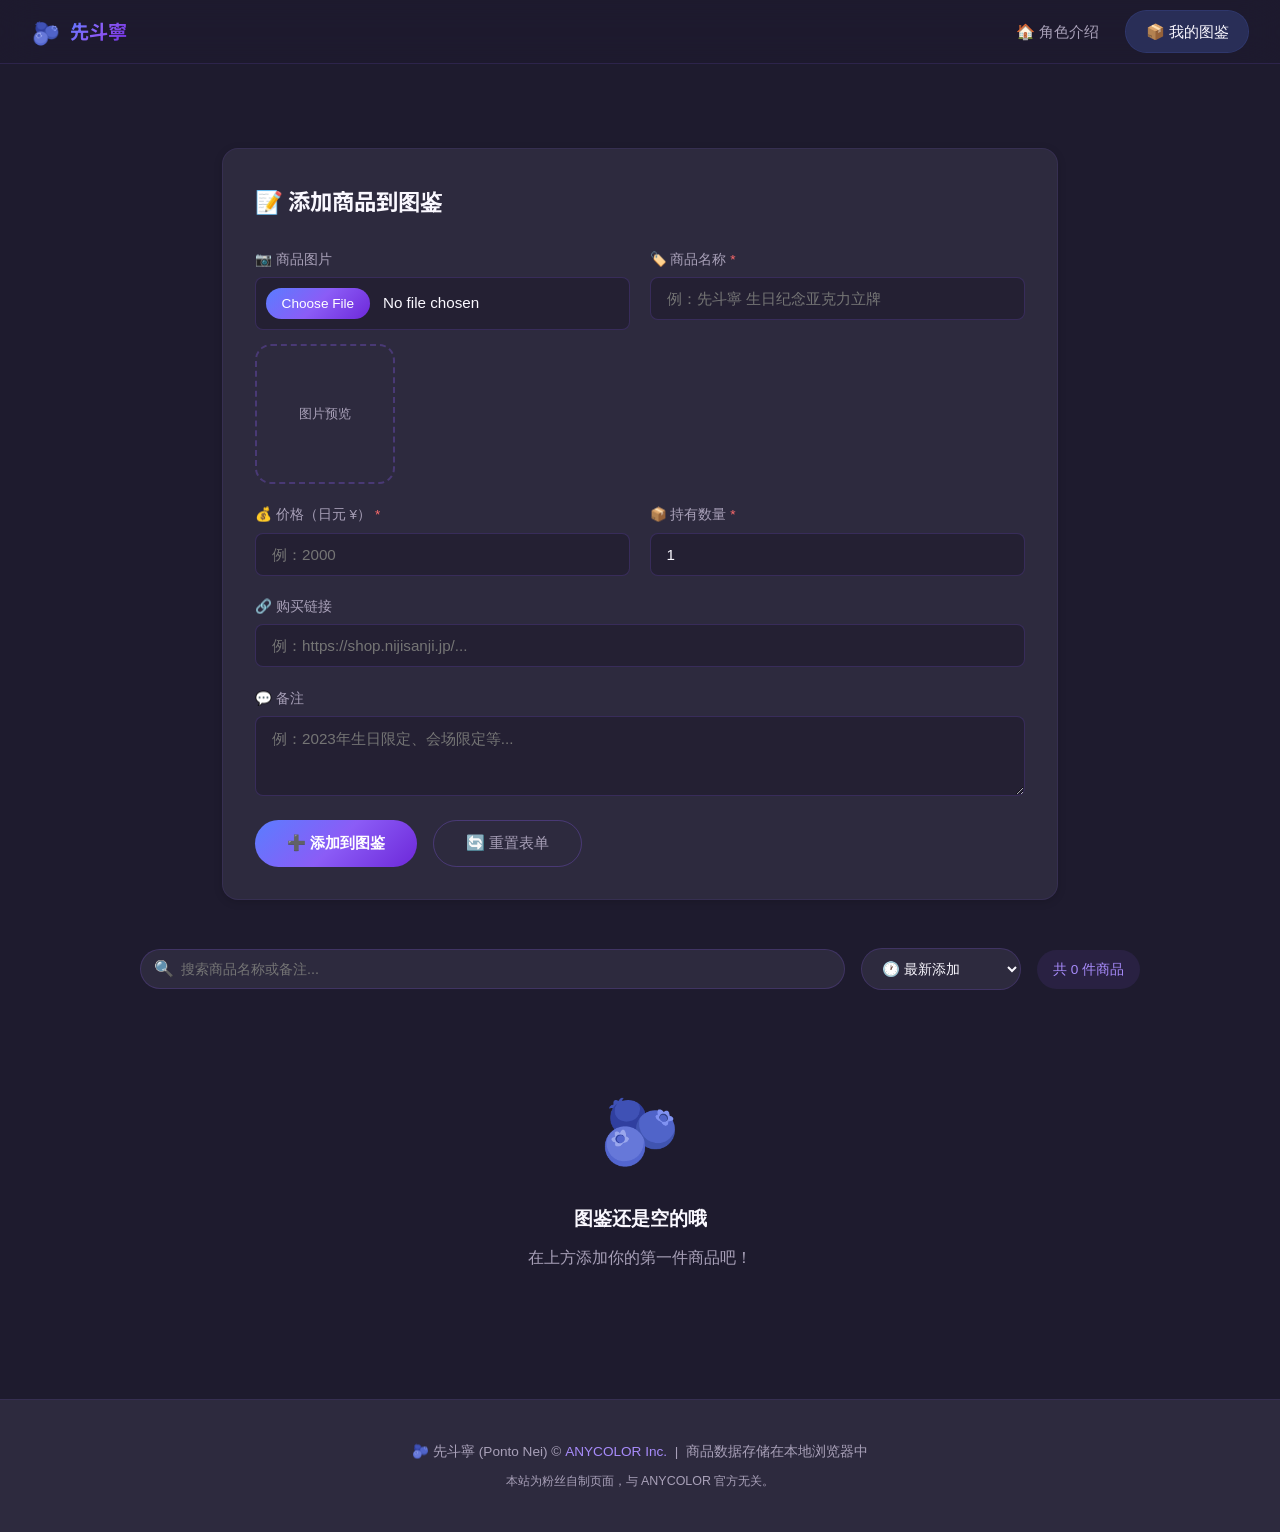
==== collection.html @ 4d037b45 "初始化先斗寧角色介绍网页 - 角色介绍主页：简介、档案、社交链接（YouTube/X）、官方商品链接 - 商品图鉴管理页：图片上传、价格/数量管理、购买链接、搜索排序 - 蓝紫色系主题，响应式布局，l" ====
<!DOCTYPE html>
<html lang="zh-CN">
<head>
  <meta charset="UTF-8">
  <meta name="viewport" content="width=device-width, initial-scale=1.0">
  <title>我的图鉴 | 先斗寧 (Ponto Nei)</title>
  <meta name="description" content="先斗寧商品图鉴管理 — 上传图片、记录价格、管理数量、保存购买链接。">
  <link rel="icon" href="data:image/svg+xml,<svg xmlns='http://www.w3.org/2000/svg' viewBox='0 0 100 100'><text y='.9em' font-size='90'>🫐</text></svg>">
  <link rel="stylesheet" href="css/style.css">
  <link rel="preconnect" href="https://fonts.googleapis.com">
  <link rel="preconnect" href="https://fonts.gstatic.com" crossorigin>
  <link href="https://fonts.googleapis.com/css2?family=Noto+Sans+JP:wght@400;500;600;700;800&display=swap" rel="stylesheet">
</head>
<body>

  <!-- ========== 导航栏 ========== -->
  <nav class="navbar">
    <a href="index.html" class="nav-brand">
      <span class="brand-emoji">🫐</span>
      <span class="brand-gradient">先斗寧</span>
    </a>
    <ul class="nav-links">
      <li><a href="index.html">🏠 角色介绍</a></li>
      <li><a href="collection.html">📦 我的图鉴</a></li>
    </ul>
  </nav>

  <!-- ========== 页面容器 ========== -->
  <div class="page-container">

    <!-- 添加商品表单 -->
    <section class="form-section">
      <div class="card form-card">
        <h2>📝 添加商品到图鉴</h2>
        <form id="add-form">
          <!-- 隐藏字段：编辑模式 ID -->
          <input type="hidden" id="edit-id" value="">

          <div class="form-grid">
            <!-- 图片上传 -->
            <div class="form-group">
              <label>📷 商品图片</label>
              <input type="file" id="item-image" accept="image/*">
              <div class="image-preview" id="image-preview">
                <span class="placeholder">图片预览</span>
              </div>
            </div>

            <!-- 商品名称 -->
            <div class="form-group">
              <label>🏷️ 商品名称 <span style="color:#FF6B6B;">*</span></label>
              <input type="text" id="item-name" placeholder="例：先斗寧 生日纪念亚克力立牌" required>
            </div>

            <!-- 价格 -->
            <div class="form-group">
              <label>💰 价格（日元 ¥） <span style="color:#FF6B6B;">*</span></label>
              <input type="number" id="item-price" placeholder="例：2000" min="0" step="1" required>
            </div>

            <!-- 数量 -->
            <div class="form-group">
              <label>📦 持有数量 <span style="color:#FF6B6B;">*</span></label>
              <input type="number" id="item-quantity" placeholder="例：1" min="1" step="1" value="1" required>
            </div>

            <!-- 购买链接 -->
            <div class="form-group full">
              <label>🔗 购买链接</label>
              <input type="url" id="item-link" placeholder="例：https://shop.nijisanji.jp/...">
            </div>

            <!-- 备注 -->
            <div class="form-group full">
              <label>💬 备注</label>
              <textarea id="item-note" placeholder="例：2023年生日限定、会场限定等..." rows="2"></textarea>
            </div>
          </div>

          <!-- 按钮 -->
          <div class="form-actions">
            <button type="submit" class="btn-primary" id="submit-btn">➕ 添加到图鉴</button>
            <button type="button" class="btn-secondary" id="cancel-btn" onclick="resetFormDirect()">🔄 重置表单</button>
          </div>
        </form>
      </div>
    </section>

    <!-- 图鉴展示区 -->
    <section>
      <!-- 控制栏 -->
      <div class="collection-controls">
        <div class="search-box">
          <span class="search-icon">🔍</span>
          <input type="text" id="search-input" placeholder="搜索商品名称或备注...">
        </div>
        <select class="sort-select" id="sort-select">
          <option value="newest">🕐 最新添加</option>
          <option value="name">🔤 名称排序</option>
          <option value="price-asc">💰 价格从低到高</option>
          <option value="price-desc">💎 价格从高到低</option>
        </select>
        <span class="count-badge" id="collection-count">共 0 件商品</span>
      </div>

      <!-- 图鉴网格 -->
      <div class="collection-grid" id="collection-grid">
        <!-- JS 动态渲染 -->
      </div>
    </section>

  </div>

  <!-- ========== 页脚 ========== -->
  <footer class="footer">
    <p>
      🫐 先斗寧 (Ponto Nei) © <a href="https://www.nijisanji.jp/" target="_blank" rel="noopener">ANYCOLOR Inc.</a>
      &nbsp;|&nbsp; 商品数据存储在本地浏览器中
    </p>
    <p style="margin-top:0.5rem;font-size:0.78rem;">
      本站为粉丝自制页面，与 ANYCOLOR 官方无关。
    </p>
  </footer>

  <script src="js/collection.js"></script>

  <!-- ========== 内联脚本：重置按钮（需要直接访问 DOM） ========== -->
  <script>
    // 表单取消按钮的回调
    function resetFormDirect() {
      document.getElementById('add-form').reset();
      document.getElementById('edit-id').value = '';
      const preview = document.getElementById('image-preview');
      if (preview) {
        preview.innerHTML = '<span class="placeholder">图片预览</span>';
        preview.classList.remove('has-image');
      }
      document.getElementById('submit-btn').textContent = '➕ 添加到图鉴';
    }
  </script>
</body>
</html>
---- css/style.css ----
/* ============================================
   先斗寧 (Ponto Nei) — 角色介绍网页
   蓝紫色系主题
   ============================================ */

/* --- CSS 变量 --- */
:root {
  --primary: #5A7DFF;
  --primary-light: #8B9EFF;
  --primary-dark: #3A5DE8;
  --accent: #8B5CF6;
  --accent-light: #A78BFA;
  --accent-dark: #6D28D9;
  --dark: #1E1B2E;
  --dark-medium: #2D2A3E;
  --dark-light: #3D3A52;
  --light: #F0ECF9;
  --light-medium: #E8E0F0;
  --white: #FAF8FF;
  --text: #E0DCE8;
  --text-muted: #A8A0B8;
  --text-dark: #2D2A3E;
  --gradient-hero: linear-gradient(160deg, #1E1B2E 0%, #2D2A5E 40%, #3B2F6E 100%);
  --gradient-primary: linear-gradient(135deg, #5A7DFF, #8B5CF6, #6D28D9);
  --gradient-card: linear-gradient(145deg, rgba(90, 125, 255, 0.08), rgba(139, 92, 246, 0.06));
  --shadow-sm: 0 2px 8px rgba(0, 0, 0, 0.15);
  --shadow-md: 0 4px 20px rgba(0, 0, 0, 0.25);
  --shadow-lg: 0 8px 40px rgba(90, 125, 255, 0.15);
  --shadow-glow: 0 0 30px rgba(139, 92, 246, 0.3);
  --radius-sm: 8px;
  --radius-md: 16px;
  --radius-lg: 24px;
  --transition: 0.3s cubic-bezier(0.4, 0, 0.2, 1);
  --font-jp: 'Noto Sans JP', 'Hiragino Sans', 'Yu Gothic', sans-serif;
  --font-cn: 'PingFang SC', 'Microsoft YaHei', 'Noto Sans SC', sans-serif;
}

/* --- 基础重置 --- */
*, *::before, *::after {
  margin: 0;
  padding: 0;
  box-sizing: border-box;
}

html {
  scroll-behavior: smooth;
  font-size: 16px;
}

body {
  font-family: var(--font-cn);
  background: var(--dark);
  color: var(--text);
  line-height: 1.7;
  min-height: 100vh;
  overflow-x: hidden;
}

/* --- 滚动条美化 --- */
::-webkit-scrollbar {
  width: 8px;
}
::-webkit-scrollbar-track {
  background: var(--dark);
}
::-webkit-scrollbar-thumb {
  background: var(--dark-light);
  border-radius: 4px;
}
::-webkit-scrollbar-thumb:hover {
  background: var(--primary);
}

/* --- 导航栏 --- */
.navbar {
  position: fixed;
  top: 0;
  left: 0;
  right: 0;
  z-index: 1000;
  display: flex;
  align-items: center;
  justify-content: space-between;
  padding: 0 2rem;
  height: 64px;
  background: rgba(30, 27, 46, 0.85);
  backdrop-filter: blur(20px);
  -webkit-backdrop-filter: blur(20px);
  border-bottom: 1px solid rgba(139, 92, 246, 0.15);
  transition: var(--transition);
}

.navbar.scrolled {
  box-shadow: 0 2px 20px rgba(0, 0, 0, 0.4);
}

.nav-brand {
  display: flex;
  align-items: center;
  gap: 0.6rem;
  font-size: 1.2rem;
  font-weight: 700;
  color: var(--white);
  text-decoration: none;
  font-family: var(--font-jp);
}

.nav-brand .brand-emoji {
  font-size: 1.4rem;
}

.nav-brand .brand-gradient {
  background: var(--gradient-primary);
  -webkit-background-clip: text;
  -webkit-text-fill-color: transparent;
  background-clip: text;
}

.nav-links {
  display: flex;
  list-style: none;
  gap: 0.5rem;
}

.nav-links a {
  display: flex;
  align-items: center;
  gap: 0.4rem;
  padding: 0.5rem 1.2rem;
  border-radius: 50px;
  color: var(--text-muted);
  text-decoration: none;
  font-size: 0.95rem;
  font-weight: 500;
  transition: var(--transition);
}

.nav-links a:hover,
.nav-links a.active {
  color: var(--white);
  background: rgba(90, 125, 255, 0.15);
}

.nav-links a.active {
  background: rgba(90, 125, 255, 0.2);
  box-shadow: 0 0 0 1px rgba(90, 125, 255, 0.3);
}

/* --- Hero 区域 --- */
.hero {
  position: relative;
  display: flex;
  flex-direction: column;
  align-items: center;
  justify-content: center;
  min-height: 100vh;
  padding: 100px 2rem 4rem;
  background: var(--gradient-hero);
  text-align: center;
  overflow: hidden;
}

/* 装饰圆 */
.hero::before {
  content: '';
  position: absolute;
  top: -100px;
  right: -100px;
  width: 400px;
  height: 400px;
  border-radius: 50%;
  background: radial-gradient(circle, rgba(90, 125, 255, 0.12), transparent 70%);
  pointer-events: none;
}

.hero::after {
  content: '';
  position: absolute;
  bottom: -150px;
  left: -150px;
  width: 500px;
  height: 500px;
  border-radius: 50%;
  background: radial-gradient(circle, rgba(139, 92, 246, 0.1), transparent 70%);
  pointer-events: none;
}

/* 漂浮粒子 */
.hero-particles {
  position: absolute;
  inset: 0;
  pointer-events: none;
  overflow: hidden;
}

.particle {
  position: absolute;
  font-size: 1.2rem;
  opacity: 0.4;
  animation: floatUp 6s ease-in-out infinite;
}

@keyframes floatUp {
  0%, 100% { transform: translateY(0) rotate(0deg); opacity: 0.3; }
  25% { transform: translateY(-40px) rotate(90deg); opacity: 0.6; }
  50% { transform: translateY(-80px) rotate(180deg); opacity: 0.3; }
  75% { transform: translateY(-40px) rotate(270deg); opacity: 0.5; }
}

.hero-avatar {
  position: relative;
  width: 180px;
  height: 180px;
  border-radius: 50%;
  margin-bottom: 1.5rem;
  z-index: 1;
  overflow: hidden;
}

.hero-avatar img {
  width: 100%;
  height: 100%;
  object-fit: cover;
}

.hero-avatar-placeholder {
  width: 100%;
  height: 100%;
  display: flex;
  align-items: center;
  justify-content: center;
  font-size: 5rem;
  background: linear-gradient(145deg, #3D3A52, #2D2A5E);
  border-radius: 50%;
}

.hero-avatar-ring {
  position: absolute;
  inset: -6px;
  border-radius: 50%;
  padding: 6px;
  background: var(--gradient-primary);
  -webkit-mask: radial-gradient(farthest-side, transparent calc(100% - 6px), #fff calc(100% - 6px));
  mask: radial-gradient(farthest-side, transparent calc(100% - 6px), #fff calc(100% - 6px));
  pointer-events: none;
}

.hero-name {
  font-family: var(--font-jp);
  font-size: 3.2rem;
  font-weight: 800;
  background: var(--gradient-primary);
  -webkit-background-clip: text;
  -webkit-text-fill-color: transparent;
  background-clip: text;
  margin-bottom: 0.3rem;
  z-index: 1;
  letter-spacing: 0.05em;
}

.hero-name-en {
  font-family: var(--font-jp);
  font-size: 1.1rem;
  color: var(--text-muted);
  letter-spacing: 0.15em;
  margin-bottom: 0.8rem;
  z-index: 1;
}

.hero-unit {
  display: inline-flex;
  align-items: center;
  gap: 0.4rem;
  padding: 0.4rem 1.2rem;
  border-radius: 50px;
  background: rgba(139, 92, 246, 0.15);
  border: 1px solid rgba(139, 92, 246, 0.25);
  color: var(--accent-light);
  font-size: 0.9rem;
  font-weight: 500;
  z-index: 1;
  margin-bottom: 1.5rem;
}

.hero-debut {
  color: var(--text-muted);
  font-size: 0.9rem;
  z-index: 1;
}

/* --- 社交链接按钮 --- */
.hero-social {
  display: flex;
  gap: 1rem;
  margin-top: 1.5rem;
  z-index: 1;
}

.social-btn {
  display: flex;
  align-items: center;
  gap: 0.6rem;
  padding: 0.8rem 1.8rem;
  border-radius: 50px;
  font-weight: 600;
  font-size: 1rem;
  text-decoration: none;
  transition: var(--transition);
  border: none;
  cursor: pointer;
}

.social-btn.youtube {
  background: #FF0000;
  color: #fff;
}
.social-btn.youtube:hover {
  background: #CC0000;
  transform: translateY(-3px);
  box-shadow: 0 8px 25px rgba(255, 0, 0, 0.35);
}

.social-btn.twitter {
  background: #1DA1F2;
  color: #fff;
}
.social-btn.twitter:hover {
  background: #0D8BD9;
  transform: translateY(-3px);
  box-shadow: 0 8px 25px rgba(29, 161, 242, 0.35);
}

.social-btn .icon {
  width: 22px;
  height: 22px;
  fill: currentColor;
}

/* --- 区块容器 --- */
.section {
  padding: 5rem 2rem;
  max-width: 1100px;
  margin: 0 auto;
}

.section-title {
  font-family: var(--font-jp);
  font-size: 2rem;
  font-weight: 700;
  text-align: center;
  margin-bottom: 0.5rem;
  color: var(--white);
}

.section-title .accent {
  background: var(--gradient-primary);
  -webkit-background-clip: text;
  -webkit-text-fill-color: transparent;
  background-clip: text;
}

.section-subtitle {
  text-align: center;
  color: var(--text-muted);
  margin-bottom: 3rem;
  font-size: 0.95rem;
}

/* --- 卡片通用样式 --- */
.card {
  background: var(--dark-medium);
  border: 1px solid rgba(139, 92, 246, 0.1);
  border-radius: var(--radius-md);
  padding: 2rem;
  transition: var(--transition);
  box-shadow: var(--shadow-sm);
}

.card:hover {
  border-color: rgba(139, 92, 246, 0.25);
  box-shadow: var(--shadow-lg);
}

/* --- 角色简介区 --- */
.profile-grid {
  display: grid;
  grid-template-columns: 1fr 1fr;
  gap: 2rem;
}

@media (max-width: 768px) {
  .profile-grid {
    grid-template-columns: 1fr;
  }
}

.profile-bio {
  display: flex;
  flex-direction: column;
  gap: 1rem;
}

.profile-bio h3 {
  font-family: var(--font-jp);
  font-size: 1.3rem;
  color: var(--accent-light);
  display: flex;
  align-items: center;
  gap: 0.5rem;
}

.profile-bio p {
  color: var(--text);
  line-height: 1.9;
  font-size: 0.95rem;
}

.profile-info {
  background: var(--gradient-card);
  border-radius: var(--radius-md);
  padding: 1.5rem;
}

.profile-info h3 {
  font-family: var(--font-jp);
  font-size: 1.1rem;
  color: var(--accent-light);
  margin-bottom: 1.2rem;
  display: flex;
  align-items: center;
  gap: 0.5rem;
}

.info-table {
  width: 100%;
  border-collapse: collapse;
}

.info-table tr {
  border-bottom: 1px solid rgba(139, 92, 246, 0.08);
}

.info-table tr:last-child {
  border-bottom: none;
}

.info-table td {
  padding: 0.7rem 0;
  font-size: 0.9rem;
}

.info-table td:first-child {
  color: var(--text-muted);
  width: 40%;
  font-weight: 500;
}

.info-table td:last-child {
  color: var(--white);
}

.color-dot {
  display: inline-block;
  width: 14px;
  height: 14px;
  border-radius: 50%;
  background: var(--primary);
  vertical-align: middle;
  margin-right: 0.4rem;
}

/* --- 官方商品区 --- */
.goods-grid {
  display: grid;
  grid-template-columns: repeat(auto-fill, minmax(280px, 1fr));
  gap: 1.5rem;
}

.goods-card {
  display: flex;
  flex-direction: column;
  padding: 1.8rem;
}

.goods-card .goods-icon {
  font-size: 2.5rem;
  margin-bottom: 1rem;
}

.goods-card h4 {
  font-family: var(--font-jp);
  font-size: 1.1rem;
  color: var(--white);
  margin-bottom: 0.5rem;
}

.goods-card p {
  color: var(--text-muted);
  font-size: 0.85rem;
  flex: 1;
  margin-bottom: 1rem;
}

.btn-outline {
  display: inline-flex;
  align-items: center;
  gap: 0.5rem;
  padding: 0.6rem 1.5rem;
  border-radius: 50px;
  font-size: 0.9rem;
  font-weight: 500;
  text-decoration: none;
  color: var(--accent-light);
  border: 1px solid rgba(139, 92, 246, 0.4);
  background: rgba(139, 92, 246, 0.05);
  transition: var(--transition);
  align-self: flex-start;
}

.btn-outline:hover {
  background: rgba(139, 92, 246, 0.15);
  border-color: rgba(139, 92, 246, 0.6);
  box-shadow: var(--shadow-glow);
  transform: translateY(-2px);
}

/* --- 页脚 --- */
.footer {
  text-align: center;
  padding: 2.5rem 2rem;
  border-top: 1px solid rgba(139, 92, 246, 0.1);
  background: var(--dark-medium);
  color: var(--text-muted);
  font-size: 0.85rem;
}

.footer a {
  color: var(--accent-light);
  text-decoration: none;
  transition: var(--transition);
}

.footer a:hover {
  color: var(--primary-light);
}

/* ============================================
   图鉴页 (Collection) 专属样式
   ============================================ */

.page-container {
  padding-top: 100px;
  min-height: 100vh;
}

/* --- 添加表单区 --- */
.form-section {
  padding: 3rem 2rem;
  max-width: 900px;
  margin: 0 auto;
}

.form-card {
  padding: 2rem;
}

.form-card h2 {
  font-family: var(--font-jp);
  font-size: 1.4rem;
  color: var(--white);
  margin-bottom: 1.8rem;
  display: flex;
  align-items: center;
  gap: 0.5rem;
}

.form-grid {
  display: grid;
  grid-template-columns: 1fr 1fr;
  gap: 1.2rem;
}

@media (max-width: 600px) {
  .form-grid {
    grid-template-columns: 1fr;
  }
}

.form-group {
  display: flex;
  flex-direction: column;
  gap: 0.4rem;
}

.form-group.full {
  grid-column: 1 / -1;
}

.form-group label {
  font-size: 0.85rem;
  font-weight: 500;
  color: var(--text-muted);
}

.form-group input,
.form-group textarea {
  padding: 0.75rem 1rem;
  border: 1px solid rgba(139, 92, 246, 0.2);
  border-radius: var(--radius-sm);
  background: rgba(30, 27, 46, 0.6);
  color: var(--white);
  font-size: 0.95rem;
  font-family: inherit;
  transition: var(--transition);
  outline: none;
}

.form-group input:focus,
.form-group textarea:focus {
  border-color: var(--primary);
  box-shadow: 0 0 0 3px rgba(90, 125, 255, 0.15);
}

.form-group textarea {
  resize: vertical;
  min-height: 80px;
}

.form-group input[type="file"] {
  padding: 0.6rem;
  cursor: pointer;
}

.form-group input[type="file"]::file-selector-button {
  padding: 0.5rem 1rem;
  border: none;
  border-radius: 50px;
  background: var(--gradient-primary);
  color: #fff;
  font-size: 0.85rem;
  font-weight: 500;
  cursor: pointer;
  margin-right: 0.8rem;
  transition: var(--transition);
}

.form-group input[type="file"]::file-selector-button:hover {
  opacity: 0.85;
}

/* 图片预览 */
.image-preview {
  width: 140px;
  height: 140px;
  border-radius: var(--radius-md);
  border: 2px dashed rgba(139, 92, 246, 0.3);
  display: flex;
  align-items: center;
  justify-content: center;
  overflow: hidden;
  margin-top: 0.5rem;
  transition: var(--transition);
}

.image-preview.has-image {
  border: 2px solid rgba(139, 92, 246, 0.5);
}

.image-preview img {
  width: 100%;
  height: 100%;
  object-fit: cover;
}

.image-preview .placeholder {
  color: var(--text-muted);
  font-size: 0.8rem;
  text-align: center;
  padding: 0.5rem;
}

.form-actions {
  display: flex;
  gap: 1rem;
  margin-top: 1.5rem;
}

.btn-primary {
  padding: 0.75rem 2rem;
  border: none;
  border-radius: 50px;
  background: var(--gradient-primary);
  color: #fff;
  font-size: 0.95rem;
  font-weight: 600;
  cursor: pointer;
  transition: var(--transition);
  font-family: inherit;
}

.btn-primary:hover {
  transform: translateY(-2px);
  box-shadow: var(--shadow-glow);
}

.btn-secondary {
  padding: 0.75rem 2rem;
  border: 1px solid rgba(139, 92, 246, 0.3);
  border-radius: 50px;
  background: transparent;
  color: var(--text-muted);
  font-size: 0.95rem;
  font-weight: 500;
  cursor: pointer;
  transition: var(--transition);
  font-family: inherit;
}

.btn-secondary:hover {
  border-color: var(--accent-light);
  color: var(--white);
}

/* --- 图鉴控制栏 --- */
.collection-controls {
  display: flex;
  flex-wrap: wrap;
  align-items: center;
  gap: 1rem;
  padding: 0 2rem 1.5rem;
  max-width: 1064px;
  margin: 0 auto;
}

.search-box {
  flex: 1;
  min-width: 200px;
  position: relative;
}

.search-box input {
  width: 100%;
  padding: 0.7rem 1rem 0.7rem 2.5rem;
  border: 1px solid rgba(139, 92, 246, 0.2);
  border-radius: 50px;
  background: var(--dark-medium);
  color: var(--white);
  font-size: 0.9rem;
  font-family: inherit;
  outline: none;
  transition: var(--transition);
}

.search-box input:focus {
  border-color: var(--primary);
}

.search-box .search-icon {
  position: absolute;
  left: 0.9rem;
  top: 50%;
  transform: translateY(-50%);
  color: var(--text-muted);
  pointer-events: none;
}

.sort-select {
  padding: 0.7rem 1rem;
  border: 1px solid rgba(139, 92, 246, 0.2);
  border-radius: 50px;
  background: var(--dark-medium);
  color: var(--white);
  font-size: 0.9rem;
  font-family: inherit;
  outline: none;
  cursor: pointer;
  transition: var(--transition);
}

.sort-select:focus {
  border-color: var(--primary);
}

.count-badge {
  padding: 0.5rem 1rem;
  border-radius: 50px;
  background: rgba(139, 92, 246, 0.1);
  color: var(--accent-light);
  font-size: 0.85rem;
  font-weight: 500;
}

/* --- 图鉴卡片网格 --- */
.collection-grid {
  display: grid;
  grid-template-columns: repeat(auto-fill, minmax(280px, 1fr));
  gap: 1.5rem;
  padding: 0 2rem 4rem;
  max-width: 1064px;
  margin: 0 auto;
}

.collection-card {
  display: flex;
  flex-direction: column;
  overflow: hidden;
  padding: 0;
}

.collection-card .card-image {
  width: 100%;
  height: 220px;
  background: var(--dark);
  display: flex;
  align-items: center;
  justify-content: center;
  overflow: hidden;
}

.collection-card .card-image img {
  width: 100%;
  height: 100%;
  object-fit: cover;
  transition: transform 0.4s ease;
}

.collection-card:hover .card-image img {
  transform: scale(1.05);
}

.collection-card .card-image .no-image {
  font-size: 3rem;
  color: var(--dark-light);
}

.collection-card .card-body {
  padding: 1.2rem 1.5rem;
  flex: 1;
  display: flex;
  flex-direction: column;
  gap: 0.6rem;
}

.collection-card .card-body h4 {
  font-family: var(--font-jp);
  font-size: 1.05rem;
  color: var(--white);
}

.collection-card .card-meta {
  display: flex;
  gap: 1rem;
  font-size: 0.85rem;
}

.card-meta .price {
  color: var(--accent-light);
  font-weight: 600;
}

.card-meta .quantity {
  color: var(--text-muted);
}

.collection-card .card-note {
  font-size: 0.82rem;
  color: var(--text-muted);
  font-style: italic;
}

.collection-card .card-actions {
  display: flex;
  gap: 0.5rem;
  margin-top: 0.5rem;
}

.btn-sm {
  padding: 0.4rem 1rem;
  border-radius: 50px;
  font-size: 0.82rem;
  font-weight: 500;
  cursor: pointer;
  border: none;
  font-family: inherit;
  transition: var(--transition);
  text-decoration: none;
  display: inline-flex;
  align-items: center;
  gap: 0.3rem;
}

.btn-buy {
  background: rgba(90, 125, 255, 0.15);
  color: var(--primary-light);
  border: 1px solid rgba(90, 125, 255, 0.25);
}

.btn-buy:hover {
  background: rgba(90, 125, 255, 0.25);
}

.btn-edit {
  background: rgba(139, 92, 246, 0.1);
  color: var(--accent-light);
  border: 1px solid rgba(139, 92, 246, 0.2);
}

.btn-edit:hover {
  background: rgba(139, 92, 246, 0.2);
}

.btn-delete {
  background: rgba(255, 70, 70, 0.1);
  color: #FF6B6B;
  border: 1px solid rgba(255, 70, 70, 0.2);
}

.btn-delete:hover {
  background: rgba(255, 70, 70, 0.2);
}

/* --- 空白状态 --- */
.empty-state {
  grid-column: 1 / -1;
  text-align: center;
  padding: 4rem 2rem;
  color: var(--text-muted);
}

.empty-state .empty-icon {
  font-size: 4rem;
  margin-bottom: 1rem;
  display: block;
}

.empty-state h3 {
  font-size: 1.2rem;
  color: var(--white);
  margin-bottom: 0.5rem;
}

/* --- 编辑弹窗 --- */
.modal-overlay {
  position: fixed;
  inset: 0;
  background: rgba(0, 0, 0, 0.7);
  backdrop-filter: blur(4px);
  z-index: 2000;
  display: flex;
  align-items: center;
  justify-content: center;
  padding: 2rem;
  animation: fadeIn 0.2s ease;
}

@keyframes fadeIn {
  from { opacity: 0; }
  to { opacity: 1; }
}

.modal {
  background: var(--dark-medium);
  border: 1px solid rgba(139, 92, 246, 0.15);
  border-radius: var(--radius-lg);
  padding: 2rem;
  max-width: 600px;
  width: 100%;
  max-height: 90vh;
  overflow-y: auto;
  box-shadow: var(--shadow-lg);
  animation: slideUp 0.3s ease;
}

@keyframes slideUp {
  from { transform: translateY(30px); opacity: 0; }
  to { transform: translateY(0); opacity: 1; }
}

.modal h2 {
  font-family: var(--font-jp);
  font-size: 1.3rem;
  color: var(--white);
  margin-bottom: 1.5rem;
}

.modal .form-grid {
  margin-bottom: 0;
}

.modal .form-actions {
  margin-top: 1.5rem;
}

/* --- Toast 提示 --- */
.toast {
  position: fixed;
  bottom: 2rem;
  left: 50%;
  transform: translateX(-50%);
  padding: 0.8rem 1.8rem;
  border-radius: 50px;
  background: var(--dark-medium);
  color: var(--white);
  font-size: 0.9rem;
  font-weight: 500;
  box-shadow: var(--shadow-md);
  z-index: 3000;
  animation: toastIn 0.3s ease, toastOut 0.3s ease 2s forwards;
  border: 1px solid rgba(139, 92, 246, 0.2);
}

@keyframes toastIn {
  from { transform: translateX(-50%) translateY(20px); opacity: 0; }
  to { transform: translateX(-50%) translateY(0); opacity: 1; }
}

@keyframes toastOut {
  from { transform: translateX(-50%) translateY(0); opacity: 1; }
  to { transform: translateX(-50%) translateY(20px); opacity: 0; }
}

.toast.success { border-color: rgba(72, 199, 142, 0.4); }
.toast.error { border-color: rgba(255, 70, 70, 0.4); }

/* --- 响应式 --- */
@media (max-width: 768px) {
  .hero-name {
    font-size: 2.2rem;
  }

  .hero-avatar {
    width: 140px;
    height: 140px;
  }

  .section {
    padding: 3rem 1.2rem;
  }

  .navbar {
    padding: 0 1rem;
  }

  .nav-links a {
    padding: 0.4rem 0.8rem;
    font-size: 0.85rem;
  }

  .collection-controls {
    flex-direction: column;
    align-items: stretch;
    padding: 0 1.2rem 1.5rem;
  }

  .collection-grid {
    grid-template-columns: 1fr;
    padding: 0 1.2rem 3rem;
  }
}
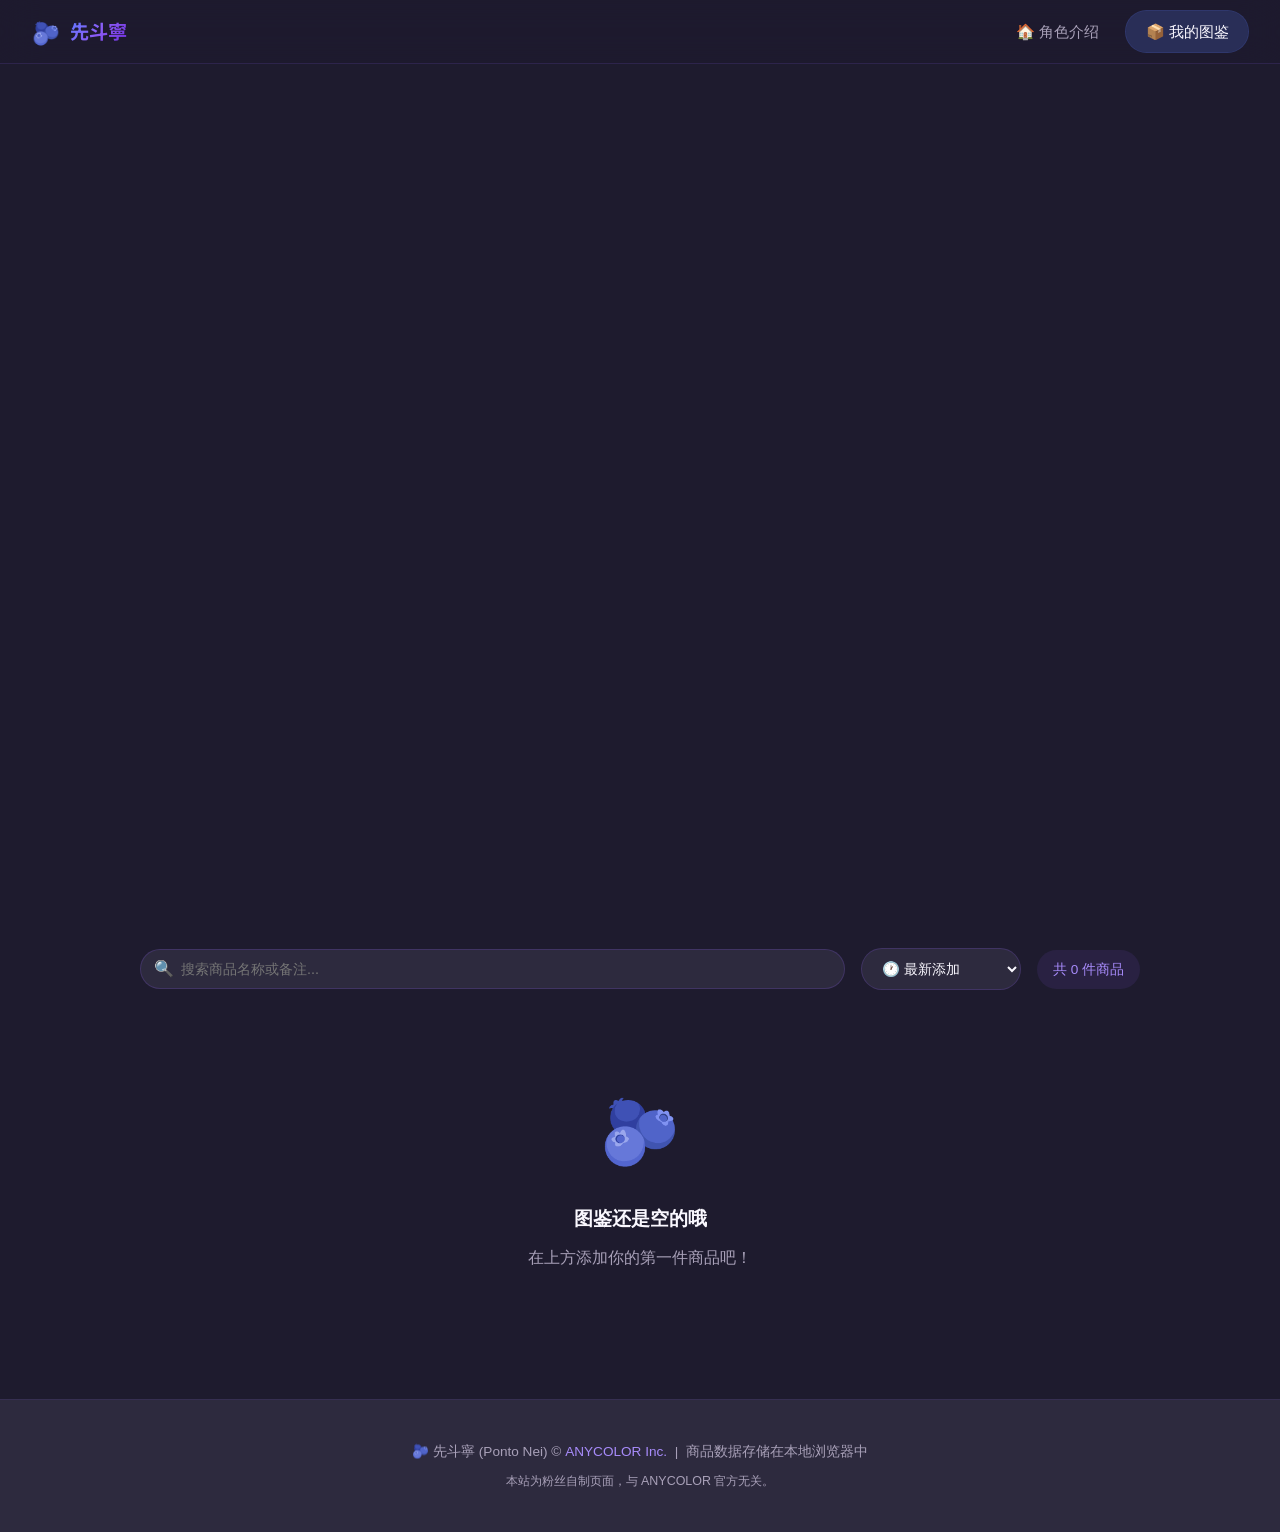
==== commit 72f57f86: "风格升级：融合NIJISANJI官方设计语言 - 新增加载动画（蓝紫渐变条 + 脉冲文字） - 新增滚动触发入场动画（Intersection Observer + CSS reveal） - 新增拱" ====
--- a/collection.html
+++ b/collection.html
@@ -12,6 +12,12 @@
   <link href="https://fonts.googleapis.com/css2?family=Noto+Sans+JP:wght@400;500;600;700;800&display=swap" rel="stylesheet">
 </head>
 <body>
+
+  <!-- ========== 加载动画 ========== -->
+  <div class="loading">
+    <div class="loading__bar"></div>
+    <div class="loading__text">🫐 先斗寧</div>
+  </div>
 
   <!-- ========== 导航栏 ========== -->
   <nav class="navbar">
@@ -30,7 +36,7 @@
 
     <!-- 添加商品表单 -->
     <section class="form-section">
-      <div class="card form-card">
+      <div class="card form-card reveal">
         <h2>📝 添加商品到图鉴</h2>
         <form id="add-form">
           <!-- 隐藏字段：编辑模式 ID -->
@@ -79,7 +85,7 @@
 
           <!-- 按钮 -->
           <div class="form-actions">
-            <button type="submit" class="btn-primary" id="submit-btn">➕ 添加到图鉴</button>
+            <button type="submit" class="btn-arrow" id="submit-btn">添加到图鉴</button>
             <button type="button" class="btn-secondary" id="cancel-btn" onclick="resetFormDirect()">🔄 重置表单</button>
           </div>
         </form>
@@ -124,6 +130,27 @@
 
   <script src="js/collection.js"></script>
 
+  <!-- ========== 加载动画控制 ========== -->
+  <script>
+    (function() {
+      var loading = document.querySelector('.loading');
+      if (!loading) return;
+      document.body.classList.add('is-noscroll');
+      window.addEventListener('load', function() {
+        setTimeout(function() {
+          loading.classList.add('is-hidden');
+          document.body.classList.remove('is-noscroll');
+        }, 600);
+      });
+      setTimeout(function() {
+        if (!loading.classList.contains('is-hidden')) {
+          loading.classList.add('is-hidden');
+          document.body.classList.remove('is-noscroll');
+        }
+      }, 4000);
+    })();
+  </script>
+
   <!-- ========== 内联脚本：重置按钮（需要直接访问 DOM） ========== -->
   <script>
     // 表单取消按钮的回调
@@ -135,7 +162,7 @@
         preview.innerHTML = '<span class="placeholder">图片预览</span>';
         preview.classList.remove('has-image');
       }
-      document.getElementById('submit-btn').textContent = '➕ 添加到图鉴';
+      document.getElementById('submit-btn').textContent = '添加到图鉴';
     }
   </script>
 </body>
--- a/css/style.css
+++ b/css/style.css
@@ -23,6 +23,16 @@
   --gradient-hero: linear-gradient(160deg, #1E1B2E 0%, #2D2A5E 40%, #3B2F6E 100%);
   --gradient-primary: linear-gradient(135deg, #5A7DFF, #8B5CF6, #6D28D9);
   --gradient-card: linear-gradient(145deg, rgba(90, 125, 255, 0.08), rgba(139, 92, 246, 0.06));
+  --gradient-loading: linear-gradient(to right, #6D28D9, #5A7DFF, #8B5CF6, #A78BFA, #6D28D9);
+  --gradient-profile: linear-gradient(180deg, #2D2A5E 0%, #1E1B2E 50%, #252040 100%);
+  --gradient-goods: linear-gradient(180deg, #252040 0%, #2D2A3E 50%, #1E1B2E 100%);
+  --dot-1: #5A7DFF;
+  --dot-2: #8B5CF6;
+  --dot-3: #A78BFA;
+  --dot-4: #6D28D9;
+  --dot-5: #7C3AED;
+  --dot-6: #4C1D95;
+  --dot-7: #5A7DFF;
   --shadow-sm: 0 2px 8px rgba(0, 0, 0, 0.15);
   --shadow-md: 0 4px 20px rgba(0, 0, 0, 0.25);
   --shadow-lg: 0 8px 40px rgba(90, 125, 255, 0.15);
@@ -56,6 +66,65 @@
   overflow-x: hidden;
 }
 
+body.is-noscroll {
+  overflow: hidden;
+}
+
+/* --- 加载动画 (Loading Screen) --- */
+.loading {
+  position: fixed;
+  top: 0;
+  left: 0;
+  z-index: 9999;
+  display: flex;
+  flex-direction: column;
+  align-items: center;
+  justify-content: center;
+  width: 100%;
+  height: 100%;
+  background: var(--dark);
+  opacity: 1;
+  transition: opacity 0.6s ease, visibility 0.6s ease;
+}
+
+.loading.is-hidden {
+  opacity: 0;
+  visibility: hidden;
+  pointer-events: none;
+}
+
+.loading__bar {
+  position: absolute;
+  top: 0;
+  left: 0;
+  width: 100%;
+  height: 3px;
+  background: var(--gradient-loading);
+  background-size: 200% 100%;
+  animation: loadingGrad 2s linear infinite;
+}
+
+.loading__text {
+  font-family: var(--font-jp);
+  font-size: 1.5rem;
+  font-weight: 700;
+  background: var(--gradient-primary);
+  -webkit-background-clip: text;
+  -webkit-text-fill-color: transparent;
+  background-clip: text;
+  animation: loadingPulse 1.5s ease-in-out infinite;
+}
+
+@keyframes loadingGrad {
+  0% { background-position: -100% 50%; }
+  100% { background-position: 100% 50%; }
+}
+
+@keyframes loadingPulse {
+  0%, 100% { opacity: 1; }
+  50% { opacity: 0.4; }
+}
+
 /* --- 滚动条美化 --- */
 ::-webkit-scrollbar {
   width: 8px;
@@ -70,6 +139,26 @@
 ::-webkit-scrollbar-thumb:hover {
   background: var(--primary);
 }
+
+/* --- 滚动触发入场动画 --- */
+.reveal {
+  opacity: 0;
+  transform: translateY(30px);
+  transition: opacity 0.8s cubic-bezier(0.45, 0, 0.55, 1),
+              transform 0.8s cubic-bezier(0.45, 0, 0.55, 1);
+}
+
+.reveal.revealed {
+  opacity: 1;
+  transform: translateY(0);
+}
+
+.reveal-delay-1 { transition-delay: 0.1s; }
+.reveal-delay-2 { transition-delay: 0.2s; }
+.reveal-delay-3 { transition-delay: 0.3s; }
+.reveal-delay-4 { transition-delay: 0.4s; }
+.reveal-delay-5 { transition-delay: 0.5s; }
+.reveal-delay-6 { transition-delay: 0.6s; }
 
 /* --- 导航栏 --- */
 .navbar {
@@ -288,6 +377,74 @@
   z-index: 1;
 }
 
+/* Hero 装饰带 */
+.hero-deco-band {
+  position: absolute;
+  width: 600px;
+  height: auto;
+  pointer-events: none;
+  opacity: 0.08;
+}
+
+.hero-deco-band:nth-child(1) {
+  top: -5%;
+  left: -15%;
+  rotate: 15deg;
+}
+
+.hero-deco-band:nth-child(2) {
+  bottom: -10%;
+  right: -20%;
+  rotate: -20deg;
+}
+
+/* Hero 滚动提示 */
+.hero-scroll {
+  position: absolute;
+  bottom: 2rem;
+  left: 50%;
+  translate: -50% 0;
+  z-index: 1;
+  display: flex;
+  flex-direction: column;
+  align-items: center;
+  gap: 0.5rem;
+}
+
+.hero-scroll__bar {
+  width: 1px;
+  height: 50px;
+  background: rgba(139, 92, 246, 0.4);
+  position: relative;
+  overflow: hidden;
+}
+
+.hero-scroll__dot {
+  position: absolute;
+  top: 4px;
+  left: 50%;
+  width: 4px;
+  height: 4px;
+  background: var(--accent-light);
+  border-radius: 50%;
+  translate: -50% 0;
+  animation: scrollDot 2s cubic-bezier(0.87, 0, 0.13, 1) infinite;
+}
+
+.hero-scroll__text {
+  font-size: 0.7rem;
+  color: var(--text-muted);
+  letter-spacing: 0.15em;
+  text-transform: uppercase;
+}
+
+@keyframes scrollDot {
+  0% { top: 4px; opacity: 0; }
+  15% { top: 4px; opacity: 1; }
+  85% { top: calc(100% - 4px); opacity: 1; }
+  100% { top: calc(100% - 4px); opacity: 0; }
+}
+
 /* --- 社交链接按钮 --- */
 .hero-social {
   display: flex;
@@ -362,8 +519,122 @@
 .section-subtitle {
   text-align: center;
   color: var(--text-muted);
+  margin-bottom: 1rem;
+  font-size: 0.95rem;
+}
+
+/* --- 圆点指示器 --- */
+.section-dots {
+  display: flex;
+  flex-direction: row;
+  justify-content: center;
+  gap: 10px;
   margin-bottom: 3rem;
-  font-size: 0.95rem;
+}
+
+.section-dots span {
+  width: 8px;
+  height: 8px;
+  border-radius: 50%;
+  opacity: 0;
+  transform: translateY(200%);
+  animation: dotReveal 0.5s cubic-bezier(0.87, 0, 0.13, 1) forwards;
+}
+
+.section-dots span:nth-child(1) { background-color: var(--dot-1); animation-delay: 0.1s; }
+.section-dots span:nth-child(2) { background-color: var(--dot-2); animation-delay: 0.2s; }
+.section-dots span:nth-child(3) { background-color: var(--dot-3); animation-delay: 0.3s; }
+.section-dots span:nth-child(4) { background-color: var(--dot-4); animation-delay: 0.4s; }
+.section-dots span:nth-child(5) { background-color: var(--dot-5); animation-delay: 0.5s; }
+.section-dots span:nth-child(6) { background-color: var(--dot-6); animation-delay: 0.6s; }
+.section-dots span:nth-child(7) { background-color: var(--dot-7); animation-delay: 0.7s; }
+
+@keyframes dotReveal {
+  to {
+    opacity: 1;
+    transform: translateY(0);
+  }
+}
+
+/* --- 区块背景 --- */
+.section#profile {
+  background: var(--gradient-profile);
+  max-width: none;
+  padding-left: calc((100% - 1100px) / 2 + 2rem);
+  padding-right: calc((100% - 1100px) / 2 + 2rem);
+}
+
+@media (max-width: 1100px) {
+  .section#profile {
+    padding-left: 2rem;
+    padding-right: 2rem;
+  }
+}
+
+.section#goods {
+  background: var(--gradient-goods);
+  max-width: none;
+  padding-left: calc((100% - 1100px) / 2 + 2rem);
+  padding-right: calc((100% - 1100px) / 2 + 2rem);
+}
+
+@media (max-width: 1100px) {
+  .section#goods {
+    padding-left: 2rem;
+    padding-right: 2rem;
+  }
+}
+
+/* --- 拱形分段线 --- */
+.arch-divider {
+  position: relative;
+  width: 100%;
+  height: 60px;
+  overflow: hidden;
+  pointer-events: none;
+}
+
+.arch-divider::before {
+  content: '';
+  position: absolute;
+  top: 0;
+  left: 50%;
+  translate: -50% 0;
+  width: 110%;
+  height: 100%;
+  background: inherit;
+  border-radius: 50% 50% 0 0;
+}
+
+.arch-divider.flip::before {
+  border-radius: 0 0 50% 50%;
+  top: auto;
+  bottom: 0;
+}
+
+.arch-divider.from-hero {
+  background: var(--dark);
+  margin-top: -1px;
+}
+
+.arch-divider.from-hero::before {
+  background: var(--gradient-hero);
+}
+
+.arch-divider.from-profile {
+  background: var(--gradient-goods);
+}
+
+.arch-divider.from-profile::before {
+  background: var(--gradient-profile);
+}
+
+.arch-divider.from-goods {
+  background: var(--dark-medium);
+}
+
+.arch-divider.from-goods::before {
+  background: var(--gradient-goods);
 }
 
 /* --- 卡片通用样式 --- */
@@ -377,8 +648,13 @@
 }
 
 .card:hover {
-  border-color: rgba(139, 92, 246, 0.25);
+  border-color: rgba(139, 92, 246, 0.35);
   box-shadow: var(--shadow-lg);
+  transform: translateY(-3px);
+}
+
+.card:hover .card-image img {
+  transform: scale(1.05);
 }
 
 /* --- 角色简介区 --- */
@@ -522,6 +798,72 @@
   border-color: rgba(139, 92, 246, 0.6);
   box-shadow: var(--shadow-glow);
   transform: translateY(-2px);
+}
+
+/* --- 升级按钮（参考官方 common-button）--- */
+.btn-arrow {
+  position: relative;
+  display: inline-flex;
+  align-items: center;
+  height: 44px;
+  padding: 0 56px 0 16px;
+  border: none;
+  border-radius: 4px;
+  font-size: 0.9rem;
+  font-weight: 600;
+  font-family: inherit;
+  cursor: pointer;
+  text-decoration: none;
+  color: #fff;
+  background: linear-gradient(120deg, #1E1B2E 70%, var(--accent));
+  overflow: hidden;
+  transition: var(--transition);
+}
+
+.btn-arrow::before {
+  content: '';
+  position: absolute;
+  top: 0;
+  right: 40px;
+  width: 1px;
+  height: 100%;
+  background: rgba(255, 255, 255, 0.4);
+}
+
+.btn-arrow::after {
+  content: '';
+  position: absolute;
+  right: 14px;
+  top: 50%;
+  translate: 0 -50%;
+  width: 8px;
+  height: 8px;
+  border-top: 2px solid #fff;
+  border-right: 2px solid #fff;
+  rotate: 45deg;
+  transition: var(--transition);
+}
+
+.btn-arrow:hover {
+  transform: translateY(-2px);
+  box-shadow: var(--shadow-glow);
+}
+
+.btn-arrow:hover::after {
+  right: 10px;
+}
+
+.btn-arrow.--light {
+  color: #1E1B2E;
+  background: linear-gradient(120deg, #fff 70%, var(--accent-light));
+}
+
+.btn-arrow.--light::before {
+  background: rgba(0, 0, 0, 0.2);
+}
+
+.btn-arrow.--light::after {
+  border-color: #1E1B2E;
 }
 
 /* --- 页脚 --- */
@@ -1033,6 +1375,10 @@
     height: 140px;
   }
 
+  .hero-deco-band {
+    width: 300px;
+  }
+
   .section {
     padding: 3rem 1.2rem;
   }
@@ -1056,4 +1402,14 @@
     grid-template-columns: 1fr;
     padding: 0 1.2rem 3rem;
   }
-}
+
+  .arch-divider {
+    height: 30px;
+  }
+
+  .btn-arrow {
+    height: 38px;
+    padding: 0 48px 0 14px;
+    font-size: 0.82rem;
+  }
+}
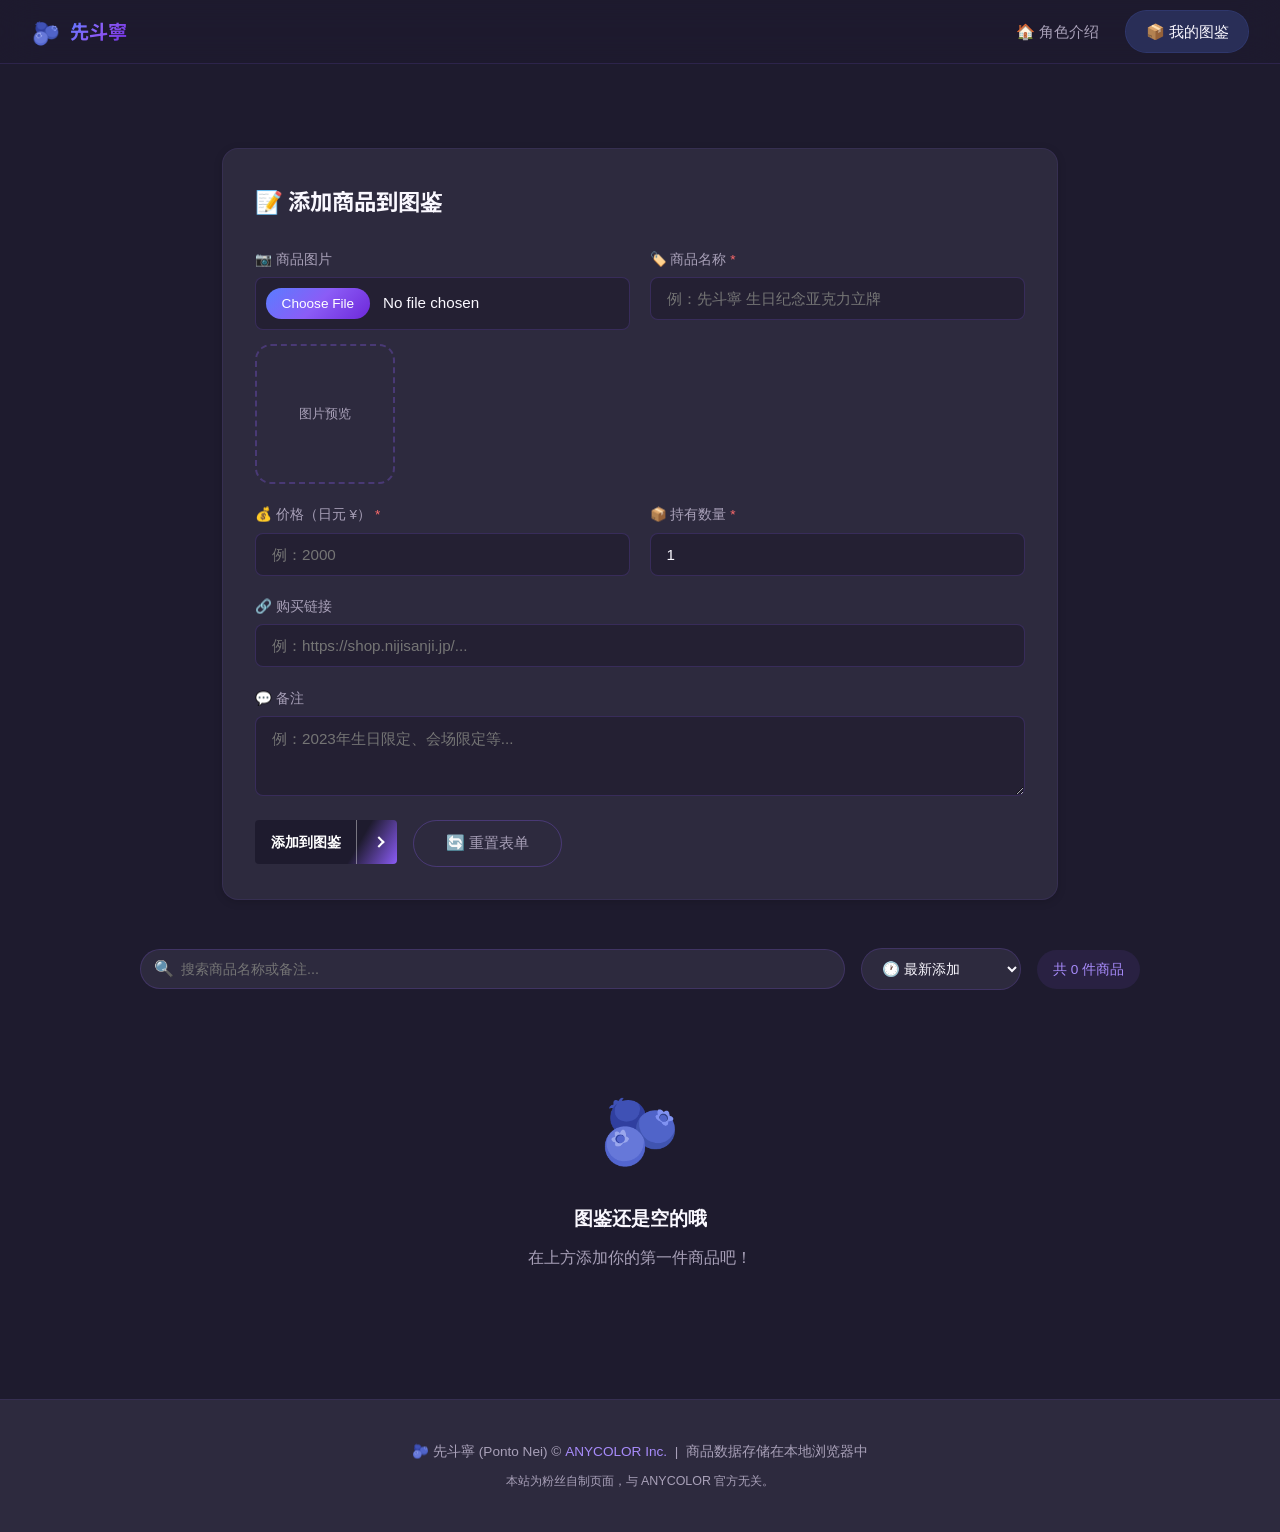
==== commit a2c65cc6: "修复图鉴页表单被reveal类隐藏的问题" ====
--- a/collection.html
+++ b/collection.html
@@ -36,7 +36,7 @@
 
     <!-- 添加商品表单 -->
     <section class="form-section">
-      <div class="card form-card reveal">
+      <div class="card form-card">
         <h2>📝 添加商品到图鉴</h2>
         <form id="add-form">
           <!-- 隐藏字段：编辑模式 ID -->
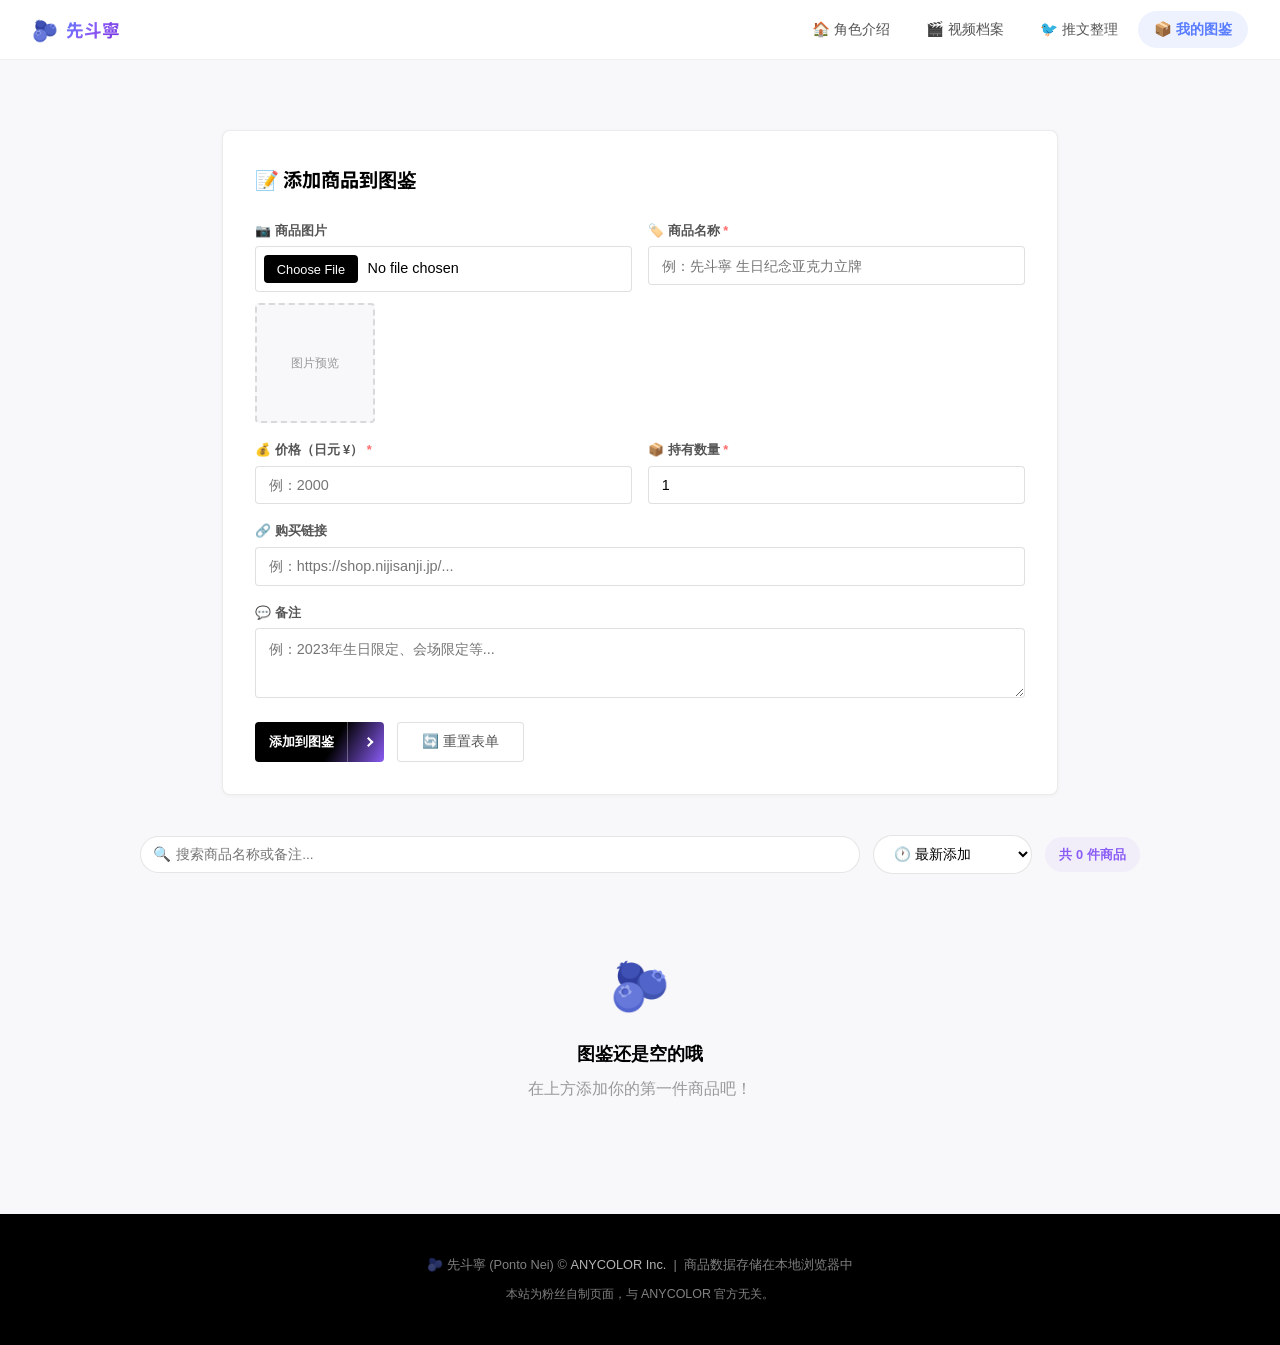
==== commit e9bc2770: "新增视频档案和推文整理页面 - 新增 videos.html（YouTube视频档案：录播/视频/短视频/联动分类 + 系列分组） - 新增 tweets.html（X推文整理：直播预告/联动转发/视" ====
--- a/collection.html
+++ b/collection.html
@@ -27,6 +27,8 @@
     </a>
     <ul class="nav-links">
       <li><a href="index.html">🏠 角色介绍</a></li>
+      <li><a href="videos.html">🎬 视频档案</a></li>
+      <li><a href="tweets.html">🐦 推文整理</a></li>
       <li><a href="collection.html">📦 我的图鉴</a></li>
     </ul>
   </nav>
--- a/css/style.css
+++ b/css/style.css
@@ -1,31 +1,50 @@
 /* ============================================
    先斗寧 (Ponto Nei) — 角色介绍网页
-   蓝紫色系主题
+   白底简约日系风格 · NIJISANJI 官方参考
    ============================================ */
 
 /* --- CSS 变量 --- */
 :root {
+  /* 蓝紫色点缀（角色形象色） */
   --primary: #5A7DFF;
   --primary-light: #8B9EFF;
   --primary-dark: #3A5DE8;
   --accent: #8B5CF6;
   --accent-light: #A78BFA;
   --accent-dark: #6D28D9;
-  --dark: #1E1B2E;
-  --dark-medium: #2D2A3E;
-  --dark-light: #3D3A52;
-  --light: #F0ECF9;
-  --light-medium: #E8E0F0;
-  --white: #FAF8FF;
-  --text: #E0DCE8;
-  --text-muted: #A8A0B8;
-  --text-dark: #2D2A3E;
-  --gradient-hero: linear-gradient(160deg, #1E1B2E 0%, #2D2A5E 40%, #3B2F6E 100%);
+
+  /* 白色背景系 */
+  --bg: #ffffff;
+  --bg-secondary: #f8f7fa;
+  --bg-tertiary: #f0ecf9;
+
+  /* 黑色文字系 */
+  --text: #000000;
+  --text-secondary: #555555;
+  --text-muted: #999999;
+  --text-link: #333bd4;
+
+  /* 卡片 */
+  --card-bg: #ffffff;
+  --card-border: rgba(0, 0, 0, 0.08);
+
+  /* 导航 */
+  --nav-bg: rgba(255, 255, 255, 0.92);
+  --nav-border: rgba(0, 0, 0, 0.06);
+
+  /* 渐变 */
+  --gradient-hero: linear-gradient(180deg, #e8e0f5 0%, #f5f2fb 40%, #ffffff 100%);
   --gradient-primary: linear-gradient(135deg, #5A7DFF, #8B5CF6, #6D28D9);
-  --gradient-card: linear-gradient(145deg, rgba(90, 125, 255, 0.08), rgba(139, 92, 246, 0.06));
   --gradient-loading: linear-gradient(to right, #6D28D9, #5A7DFF, #8B5CF6, #A78BFA, #6D28D9);
-  --gradient-profile: linear-gradient(180deg, #2D2A5E 0%, #1E1B2E 50%, #252040 100%);
-  --gradient-goods: linear-gradient(180deg, #252040 0%, #2D2A3E 50%, #1E1B2E 100%);
+  --gradient-section-alt: linear-gradient(180deg, #f8f7fa 0%, #ffffff 100%);
+
+  /* 阴影 */
+  --shadow-sm: 0 1px 4px rgba(0, 0, 0, 0.04);
+  --shadow-md: 0 4px 16px rgba(0, 0, 0, 0.06);
+  --shadow-lg: 0 8px 32px rgba(0, 0, 0, 0.08);
+  --shadow-glow: 0 4px 20px rgba(90, 125, 255, 0.2);
+
+  /* 圆点颜色 */
   --dot-1: #5A7DFF;
   --dot-2: #8B5CF6;
   --dot-3: #A78BFA;
@@ -33,14 +52,12 @@
   --dot-5: #7C3AED;
   --dot-6: #4C1D95;
   --dot-7: #5A7DFF;
-  --shadow-sm: 0 2px 8px rgba(0, 0, 0, 0.15);
-  --shadow-md: 0 4px 20px rgba(0, 0, 0, 0.25);
-  --shadow-lg: 0 8px 40px rgba(90, 125, 255, 0.15);
-  --shadow-glow: 0 0 30px rgba(139, 92, 246, 0.3);
-  --radius-sm: 8px;
-  --radius-md: 16px;
-  --radius-lg: 24px;
-  --transition: 0.3s cubic-bezier(0.4, 0, 0.2, 1);
+
+  --radius-sm: 4px;
+  --radius-md: 8px;
+  --radius-lg: 16px;
+  --transition: 0.3s cubic-bezier(0.215, 0.61, 0.355, 1);
+  --transition-smooth: 0.4s cubic-bezier(0.87, 0, 0.13, 1);
   --font-jp: 'Noto Sans JP', 'Hiragino Sans', 'Yu Gothic', sans-serif;
   --font-cn: 'PingFang SC', 'Microsoft YaHei', 'Noto Sans SC', sans-serif;
 }
@@ -55,34 +72,48 @@
 html {
   scroll-behavior: smooth;
   font-size: 16px;
+  background: var(--bg);
 }
 
 body {
   font-family: var(--font-cn);
-  background: var(--dark);
+  background: var(--bg);
   color: var(--text);
   line-height: 1.7;
   min-height: 100vh;
   overflow-x: hidden;
+  font-weight: 500;
+  -webkit-font-smoothing: antialiased;
 }
 
 body.is-noscroll {
   overflow: hidden;
 }
 
-/* --- 加载动画 (Loading Screen) --- */
+::selection {
+  color: #fff;
+  background: var(--accent);
+}
+
+/* --- 滚动条 --- */
+::-webkit-scrollbar { width: 6px; }
+::-webkit-scrollbar-track { background: var(--bg); }
+::-webkit-scrollbar-thumb { background: #ccc; border-radius: 3px; }
+::-webkit-scrollbar-thumb:hover { background: var(--primary); }
+
+/* ============================================
+   加载动画
+   ============================================ */
 .loading {
   position: fixed;
-  top: 0;
-  left: 0;
+  top: 0; left: 0;
   z-index: 9999;
   display: flex;
   flex-direction: column;
   align-items: center;
   justify-content: center;
-  width: 100%;
-  height: 100%;
-  background: var(--dark);
+  width: 100%; height: 100%;
+  background: var(--bg);
   opacity: 1;
   transition: opacity 0.6s ease, visibility 0.6s ease;
 }
@@ -95,10 +126,8 @@
 
 .loading__bar {
   position: absolute;
-  top: 0;
-  left: 0;
-  width: 100%;
-  height: 3px;
+  top: 0; left: 0;
+  width: 100%; height: 3px;
   background: var(--gradient-loading);
   background-size: 200% 100%;
   animation: loadingGrad 2s linear infinite;
@@ -106,12 +135,9 @@
 
 .loading__text {
   font-family: var(--font-jp);
-  font-size: 1.5rem;
+  font-size: 1.2rem;
   font-weight: 700;
-  background: var(--gradient-primary);
-  -webkit-background-clip: text;
-  -webkit-text-fill-color: transparent;
-  background-clip: text;
+  color: var(--accent);
   animation: loadingPulse 1.5s ease-in-out infinite;
 }
 
@@ -122,28 +148,15 @@
 
 @keyframes loadingPulse {
   0%, 100% { opacity: 1; }
-  50% { opacity: 0.4; }
-}
-
-/* --- 滚动条美化 --- */
-::-webkit-scrollbar {
-  width: 8px;
-}
-::-webkit-scrollbar-track {
-  background: var(--dark);
-}
-::-webkit-scrollbar-thumb {
-  background: var(--dark-light);
-  border-radius: 4px;
-}
-::-webkit-scrollbar-thumb:hover {
-  background: var(--primary);
-}
-
-/* --- 滚动触发入场动画 --- */
+  50% { opacity: 0.3; }
+}
+
+/* ============================================
+   滚动入场动画
+   ============================================ */
 .reveal {
   opacity: 0;
-  transform: translateY(30px);
+  transform: translateY(20px);
   transition: opacity 0.8s cubic-bezier(0.45, 0, 0.55, 1),
               transform 0.8s cubic-bezier(0.45, 0, 0.55, 1);
 }
@@ -160,43 +173,41 @@
 .reveal-delay-5 { transition-delay: 0.5s; }
 .reveal-delay-6 { transition-delay: 0.6s; }
 
-/* --- 导航栏 --- */
+/* ============================================
+   导航栏
+   ============================================ */
 .navbar {
   position: fixed;
-  top: 0;
-  left: 0;
-  right: 0;
+  top: 0; left: 0; right: 0;
   z-index: 1000;
   display: flex;
   align-items: center;
   justify-content: space-between;
   padding: 0 2rem;
-  height: 64px;
-  background: rgba(30, 27, 46, 0.85);
-  backdrop-filter: blur(20px);
-  -webkit-backdrop-filter: blur(20px);
-  border-bottom: 1px solid rgba(139, 92, 246, 0.15);
+  height: 60px;
+  background: var(--nav-bg);
+  backdrop-filter: blur(12px);
+  -webkit-backdrop-filter: blur(12px);
+  border-bottom: 1px solid var(--nav-border);
   transition: var(--transition);
 }
 
 .navbar.scrolled {
-  box-shadow: 0 2px 20px rgba(0, 0, 0, 0.4);
+  box-shadow: var(--shadow-sm);
 }
 
 .nav-brand {
   display: flex;
   align-items: center;
-  gap: 0.6rem;
-  font-size: 1.2rem;
+  gap: 0.5rem;
+  font-size: 1.1rem;
   font-weight: 700;
-  color: var(--white);
+  color: var(--text);
   text-decoration: none;
   font-family: var(--font-jp);
 }
 
-.nav-brand .brand-emoji {
-  font-size: 1.4rem;
-}
+.nav-brand .brand-emoji { font-size: 1.3rem; }
 
 .nav-brand .brand-gradient {
   background: var(--gradient-primary);
@@ -208,34 +219,37 @@
 .nav-links {
   display: flex;
   list-style: none;
-  gap: 0.5rem;
+  gap: 0.25rem;
 }
 
 .nav-links a {
   display: flex;
   align-items: center;
-  gap: 0.4rem;
-  padding: 0.5rem 1.2rem;
+  gap: 0.3rem;
+  padding: 0.4rem 1rem;
   border-radius: 50px;
-  color: var(--text-muted);
+  color: var(--text-secondary);
   text-decoration: none;
-  font-size: 0.95rem;
+  font-size: 0.9rem;
   font-weight: 500;
   transition: var(--transition);
 }
 
 .nav-links a:hover,
 .nav-links a.active {
-  color: var(--white);
-  background: rgba(90, 125, 255, 0.15);
+  color: var(--text);
+  background: rgba(90, 125, 255, 0.08);
 }
 
 .nav-links a.active {
-  background: rgba(90, 125, 255, 0.2);
-  box-shadow: 0 0 0 1px rgba(90, 125, 255, 0.3);
-}
-
-/* --- Hero 区域 --- */
+  color: var(--primary);
+  background: rgba(90, 125, 255, 0.1);
+  font-weight: 600;
+}
+
+/* ============================================
+   Hero 区域
+   ============================================ */
 .hero {
   position: relative;
   display: flex;
@@ -249,28 +263,24 @@
   overflow: hidden;
 }
 
-/* 装饰圆 */
+/* 装饰光晕 */
 .hero::before {
   content: '';
   position: absolute;
-  top: -100px;
-  right: -100px;
-  width: 400px;
-  height: 400px;
+  top: -150px; right: -150px;
+  width: 500px; height: 500px;
   border-radius: 50%;
-  background: radial-gradient(circle, rgba(90, 125, 255, 0.12), transparent 70%);
+  background: radial-gradient(circle, rgba(90, 125, 255, 0.06), transparent 70%);
   pointer-events: none;
 }
 
 .hero::after {
   content: '';
   position: absolute;
-  bottom: -150px;
-  left: -150px;
-  width: 500px;
-  height: 500px;
+  bottom: -200px; left: -200px;
+  width: 600px; height: 600px;
   border-radius: 50%;
-  background: radial-gradient(circle, rgba(139, 92, 246, 0.1), transparent 70%);
+  background: radial-gradient(circle, rgba(139, 92, 246, 0.05), transparent 70%);
   pointer-events: none;
 }
 
@@ -285,96 +295,16 @@
 .particle {
   position: absolute;
   font-size: 1.2rem;
-  opacity: 0.4;
+  opacity: 0.25;
   animation: floatUp 6s ease-in-out infinite;
+  filter: grayscale(0.3);
 }
 
 @keyframes floatUp {
-  0%, 100% { transform: translateY(0) rotate(0deg); opacity: 0.3; }
-  25% { transform: translateY(-40px) rotate(90deg); opacity: 0.6; }
-  50% { transform: translateY(-80px) rotate(180deg); opacity: 0.3; }
-  75% { transform: translateY(-40px) rotate(270deg); opacity: 0.5; }
-}
-
-.hero-avatar {
-  position: relative;
-  width: 180px;
-  height: 180px;
-  border-radius: 50%;
-  margin-bottom: 1.5rem;
-  z-index: 1;
-  overflow: hidden;
-}
-
-.hero-avatar img {
-  width: 100%;
-  height: 100%;
-  object-fit: cover;
-}
-
-.hero-avatar-placeholder {
-  width: 100%;
-  height: 100%;
-  display: flex;
-  align-items: center;
-  justify-content: center;
-  font-size: 5rem;
-  background: linear-gradient(145deg, #3D3A52, #2D2A5E);
-  border-radius: 50%;
-}
-
-.hero-avatar-ring {
-  position: absolute;
-  inset: -6px;
-  border-radius: 50%;
-  padding: 6px;
-  background: var(--gradient-primary);
-  -webkit-mask: radial-gradient(farthest-side, transparent calc(100% - 6px), #fff calc(100% - 6px));
-  mask: radial-gradient(farthest-side, transparent calc(100% - 6px), #fff calc(100% - 6px));
-  pointer-events: none;
-}
-
-.hero-name {
-  font-family: var(--font-jp);
-  font-size: 3.2rem;
-  font-weight: 800;
-  background: var(--gradient-primary);
-  -webkit-background-clip: text;
-  -webkit-text-fill-color: transparent;
-  background-clip: text;
-  margin-bottom: 0.3rem;
-  z-index: 1;
-  letter-spacing: 0.05em;
-}
-
-.hero-name-en {
-  font-family: var(--font-jp);
-  font-size: 1.1rem;
-  color: var(--text-muted);
-  letter-spacing: 0.15em;
-  margin-bottom: 0.8rem;
-  z-index: 1;
-}
-
-.hero-unit {
-  display: inline-flex;
-  align-items: center;
-  gap: 0.4rem;
-  padding: 0.4rem 1.2rem;
-  border-radius: 50px;
-  background: rgba(139, 92, 246, 0.15);
-  border: 1px solid rgba(139, 92, 246, 0.25);
-  color: var(--accent-light);
-  font-size: 0.9rem;
-  font-weight: 500;
-  z-index: 1;
-  margin-bottom: 1.5rem;
-}
-
-.hero-debut {
-  color: var(--text-muted);
-  font-size: 0.9rem;
-  z-index: 1;
+  0%, 100% { transform: translateY(0) rotate(0deg); opacity: 0.2; }
+  25% { transform: translateY(-40px) rotate(90deg); opacity: 0.4; }
+  50% { transform: translateY(-80px) rotate(180deg); opacity: 0.2; }
+  75% { transform: translateY(-40px) rotate(270deg); opacity: 0.35; }
 }
 
 /* Hero 装饰带 */
@@ -383,18 +313,16 @@
   width: 600px;
   height: auto;
   pointer-events: none;
-  opacity: 0.08;
+  opacity: 0.15;
 }
 
 .hero-deco-band:nth-child(1) {
-  top: -5%;
-  left: -15%;
+  top: -5%; left: -15%;
   rotate: 15deg;
 }
 
 .hero-deco-band:nth-child(2) {
-  bottom: -10%;
-  right: -20%;
+  bottom: -10%; right: -20%;
   rotate: -20deg;
 }
 
@@ -414,28 +342,25 @@
 .hero-scroll__bar {
   width: 1px;
   height: 50px;
-  background: rgba(139, 92, 246, 0.4);
+  background: rgba(0, 0, 0, 0.15);
   position: relative;
   overflow: hidden;
 }
 
 .hero-scroll__dot {
   position: absolute;
-  top: 4px;
-  left: 50%;
-  width: 4px;
-  height: 4px;
-  background: var(--accent-light);
+  top: 4px; left: 50%;
+  width: 4px; height: 4px;
+  background: var(--accent);
   border-radius: 50%;
   translate: -50% 0;
   animation: scrollDot 2s cubic-bezier(0.87, 0, 0.13, 1) infinite;
 }
 
 .hero-scroll__text {
-  font-size: 0.7rem;
+  font-size: 0.65rem;
   color: var(--text-muted);
-  letter-spacing: 0.15em;
-  text-transform: uppercase;
+  letter-spacing: 0.2em;
 }
 
 @keyframes scrollDot {
@@ -445,6 +370,84 @@
   100% { top: calc(100% - 4px); opacity: 0; }
 }
 
+.hero-avatar {
+  position: relative;
+  width: 160px; height: 160px;
+  border-radius: 50%;
+  margin-bottom: 1.5rem;
+  z-index: 1;
+  overflow: hidden;
+}
+
+.hero-avatar img {
+  width: 100%; height: 100%;
+  object-fit: cover;
+}
+
+.hero-avatar-placeholder {
+  width: 100%; height: 100%;
+  display: flex;
+  align-items: center;
+  justify-content: center;
+  font-size: 5rem;
+  background: linear-gradient(145deg, #e8e0f5, #f0ecf9);
+  border-radius: 50%;
+}
+
+.hero-avatar-ring {
+  position: absolute;
+  inset: -5px;
+  border-radius: 50%;
+  padding: 5px;
+  background: var(--gradient-primary);
+  -webkit-mask: radial-gradient(farthest-side, transparent calc(100% - 5px), #fff calc(100% - 5px));
+  mask: radial-gradient(farthest-side, transparent calc(100% - 5px), #fff calc(100% - 5px));
+  pointer-events: none;
+}
+
+.hero-name {
+  font-family: var(--font-jp);
+  font-size: 3rem;
+  font-weight: 800;
+  background: var(--gradient-primary);
+  -webkit-background-clip: text;
+  -webkit-text-fill-color: transparent;
+  background-clip: text;
+  margin-bottom: 0.2rem;
+  z-index: 1;
+  letter-spacing: 0.05em;
+}
+
+.hero-name-en {
+  font-family: var(--font-jp);
+  font-size: 1rem;
+  color: var(--text-muted);
+  letter-spacing: 0.15em;
+  margin-bottom: 0.8rem;
+  z-index: 1;
+}
+
+.hero-unit {
+  display: inline-flex;
+  align-items: center;
+  gap: 0.4rem;
+  padding: 0.35rem 1.2rem;
+  border-radius: 50px;
+  background: rgba(139, 92, 246, 0.06);
+  border: 1px solid rgba(139, 92, 246, 0.15);
+  color: var(--accent);
+  font-size: 0.85rem;
+  font-weight: 600;
+  z-index: 1;
+  margin-bottom: 1.2rem;
+}
+
+.hero-debut {
+  color: var(--text-muted);
+  font-size: 0.85rem;
+  z-index: 1;
+}
+
 /* --- 社交链接按钮 --- */
 .hero-social {
   display: flex;
@@ -456,11 +459,11 @@
 .social-btn {
   display: flex;
   align-items: center;
-  gap: 0.6rem;
-  padding: 0.8rem 1.8rem;
-  border-radius: 50px;
+  gap: 0.5rem;
+  padding: 0.7rem 1.6rem;
+  border-radius: 4px;
   font-weight: 600;
-  font-size: 1rem;
+  font-size: 0.9rem;
   text-decoration: none;
   transition: var(--transition);
   border: none;
@@ -468,32 +471,33 @@
 }
 
 .social-btn.youtube {
-  background: #FF0000;
+  background: #000;
   color: #fff;
 }
 .social-btn.youtube:hover {
-  background: #CC0000;
-  transform: translateY(-3px);
-  box-shadow: 0 8px 25px rgba(255, 0, 0, 0.35);
+  opacity: 0.8;
+  transform: translateY(-2px);
+  box-shadow: 0 4px 16px rgba(0, 0, 0, 0.2);
 }
 
 .social-btn.twitter {
-  background: #1DA1F2;
+  background: #000;
   color: #fff;
 }
 .social-btn.twitter:hover {
-  background: #0D8BD9;
-  transform: translateY(-3px);
-  box-shadow: 0 8px 25px rgba(29, 161, 242, 0.35);
+  opacity: 0.8;
+  transform: translateY(-2px);
+  box-shadow: 0 4px 16px rgba(0, 0, 0, 0.2);
 }
 
 .social-btn .icon {
-  width: 22px;
-  height: 22px;
+  width: 20px; height: 20px;
   fill: currentColor;
 }
 
-/* --- 区块容器 --- */
+/* ============================================
+   区块容器
+   ============================================ */
 .section {
   padding: 5rem 2rem;
   max-width: 1100px;
@@ -502,11 +506,11 @@
 
 .section-title {
   font-family: var(--font-jp);
-  font-size: 2rem;
+  font-size: 1.8rem;
   font-weight: 700;
   text-align: center;
-  margin-bottom: 0.5rem;
-  color: var(--white);
+  margin-bottom: 0.3rem;
+  color: var(--text);
 }
 
 .section-title .accent {
@@ -520,7 +524,8 @@
   text-align: center;
   color: var(--text-muted);
   margin-bottom: 1rem;
-  font-size: 0.95rem;
+  font-size: 0.85rem;
+  letter-spacing: 0.1em;
 }
 
 /* --- 圆点指示器 --- */
@@ -528,37 +533,33 @@
   display: flex;
   flex-direction: row;
   justify-content: center;
-  gap: 10px;
+  gap: 8px;
   margin-bottom: 3rem;
 }
 
 .section-dots span {
-  width: 8px;
-  height: 8px;
+  width: 6px; height: 6px;
   border-radius: 50%;
   opacity: 0;
   transform: translateY(200%);
   animation: dotReveal 0.5s cubic-bezier(0.87, 0, 0.13, 1) forwards;
 }
 
-.section-dots span:nth-child(1) { background-color: var(--dot-1); animation-delay: 0.1s; }
-.section-dots span:nth-child(2) { background-color: var(--dot-2); animation-delay: 0.2s; }
-.section-dots span:nth-child(3) { background-color: var(--dot-3); animation-delay: 0.3s; }
-.section-dots span:nth-child(4) { background-color: var(--dot-4); animation-delay: 0.4s; }
-.section-dots span:nth-child(5) { background-color: var(--dot-5); animation-delay: 0.5s; }
-.section-dots span:nth-child(6) { background-color: var(--dot-6); animation-delay: 0.6s; }
-.section-dots span:nth-child(7) { background-color: var(--dot-7); animation-delay: 0.7s; }
+.section-dots span:nth-child(1) { background: var(--dot-1); animation-delay: 0.1s; }
+.section-dots span:nth-child(2) { background: var(--dot-2); animation-delay: 0.2s; }
+.section-dots span:nth-child(3) { background: var(--dot-3); animation-delay: 0.3s; }
+.section-dots span:nth-child(4) { background: var(--dot-4); animation-delay: 0.4s; }
+.section-dots span:nth-child(5) { background: var(--dot-5); animation-delay: 0.5s; }
+.section-dots span:nth-child(6) { background: var(--dot-6); animation-delay: 0.6s; }
+.section-dots span:nth-child(7) { background: var(--dot-7); animation-delay: 0.7s; }
 
 @keyframes dotReveal {
-  to {
-    opacity: 1;
-    transform: translateY(0);
-  }
+  to { opacity: 1; transform: translateY(0); }
 }
 
 /* --- 区块背景 --- */
 .section#profile {
-  background: var(--gradient-profile);
+  background: var(--gradient-section-alt);
   max-width: none;
   padding-left: calc((100% - 1100px) / 2 + 2rem);
   padding-right: calc((100% - 1100px) / 2 + 2rem);
@@ -572,7 +573,7 @@
 }
 
 .section#goods {
-  background: var(--gradient-goods);
+  background: var(--bg);
   max-width: none;
   padding-left: calc((100% - 1100px) / 2 + 2rem);
   padding-right: calc((100% - 1100px) / 2 + 2rem);
@@ -585,11 +586,13 @@
   }
 }
 
-/* --- 拱形分段线 --- */
+/* ============================================
+   拱形分段线
+   ============================================ */
 .arch-divider {
   position: relative;
   width: 100%;
-  height: 60px;
+  height: 50px;
   overflow: hidden;
   pointer-events: none;
 }
@@ -597,60 +600,51 @@
 .arch-divider::before {
   content: '';
   position: absolute;
-  top: 0;
-  left: 50%;
+  top: 0; left: 50%;
   translate: -50% 0;
   width: 110%;
   height: 100%;
-  background: inherit;
   border-radius: 50% 50% 0 0;
 }
 
-.arch-divider.flip::before {
-  border-radius: 0 0 50% 50%;
-  top: auto;
-  bottom: 0;
-}
-
 .arch-divider.from-hero {
-  background: var(--dark);
+  background: var(--gradient-section-alt);
   margin-top: -1px;
 }
-
 .arch-divider.from-hero::before {
   background: var(--gradient-hero);
 }
 
 .arch-divider.from-profile {
-  background: var(--gradient-goods);
-}
-
+  background: var(--bg);
+}
 .arch-divider.from-profile::before {
-  background: var(--gradient-profile);
+  background: var(--gradient-section-alt);
 }
 
 .arch-divider.from-goods {
-  background: var(--dark-medium);
-}
-
+  background: #000;
+}
 .arch-divider.from-goods::before {
-  background: var(--gradient-goods);
-}
-
-/* --- 卡片通用样式 --- */
+  background: var(--bg);
+}
+
+/* ============================================
+   卡片
+   ============================================ */
 .card {
-  background: var(--dark-medium);
-  border: 1px solid rgba(139, 92, 246, 0.1);
+  background: var(--card-bg);
+  border: 1px solid var(--card-border);
   border-radius: var(--radius-md);
-  padding: 2rem;
+  padding: 1.8rem;
   transition: var(--transition);
   box-shadow: var(--shadow-sm);
 }
 
 .card:hover {
-  border-color: rgba(139, 92, 246, 0.35);
-  box-shadow: var(--shadow-lg);
-  transform: translateY(-3px);
+  border-color: rgba(139, 92, 246, 0.2);
+  box-shadow: var(--shadow-md);
+  transform: translateY(-2px);
 }
 
 .card:hover .card-image img {
@@ -673,38 +667,39 @@
 .profile-bio {
   display: flex;
   flex-direction: column;
-  gap: 1rem;
+  gap: 0.8rem;
 }
 
 .profile-bio h3 {
   font-family: var(--font-jp);
-  font-size: 1.3rem;
-  color: var(--accent-light);
+  font-size: 1.2rem;
+  color: var(--accent);
   display: flex;
   align-items: center;
-  gap: 0.5rem;
+  gap: 0.4rem;
 }
 
 .profile-bio p {
-  color: var(--text);
+  color: var(--text-secondary);
   line-height: 1.9;
-  font-size: 0.95rem;
+  font-size: 0.9rem;
 }
 
 .profile-info {
-  background: var(--gradient-card);
+  background: var(--bg-secondary);
+  border: 1px solid var(--card-border);
   border-radius: var(--radius-md);
   padding: 1.5rem;
 }
 
 .profile-info h3 {
   font-family: var(--font-jp);
-  font-size: 1.1rem;
-  color: var(--accent-light);
-  margin-bottom: 1.2rem;
+  font-size: 1rem;
+  color: var(--accent);
+  margin-bottom: 1rem;
   display: flex;
   align-items: center;
-  gap: 0.5rem;
+  gap: 0.4rem;
 }
 
 .info-table {
@@ -713,7 +708,7 @@
 }
 
 .info-table tr {
-  border-bottom: 1px solid rgba(139, 92, 246, 0.08);
+  border-bottom: 1px solid rgba(0, 0, 0, 0.04);
 }
 
 .info-table tr:last-child {
@@ -721,31 +716,33 @@
 }
 
 .info-table td {
-  padding: 0.7rem 0;
-  font-size: 0.9rem;
+  padding: 0.55rem 0;
+  font-size: 0.85rem;
 }
 
 .info-table td:first-child {
   color: var(--text-muted);
-  width: 40%;
+  width: 35%;
   font-weight: 500;
 }
 
 .info-table td:last-child {
-  color: var(--white);
+  color: var(--text);
 }
 
 .color-dot {
   display: inline-block;
-  width: 14px;
-  height: 14px;
+  width: 12px; height: 12px;
   border-radius: 50%;
   background: var(--primary);
   vertical-align: middle;
-  margin-right: 0.4rem;
-}
-
-/* --- 官方商品区 --- */
+  margin-right: 0.3rem;
+  border: 1px solid rgba(0, 0, 0, 0.1);
+}
+
+/* ============================================
+   官方商品区
+   ============================================ */
 .goods-grid {
   display: grid;
   grid-template-columns: repeat(auto-fill, minmax(280px, 1fr));
@@ -759,63 +756,66 @@
 }
 
 .goods-card .goods-icon {
-  font-size: 2.5rem;
-  margin-bottom: 1rem;
+  font-size: 2.2rem;
+  margin-bottom: 0.8rem;
 }
 
 .goods-card h4 {
   font-family: var(--font-jp);
-  font-size: 1.1rem;
-  color: var(--white);
-  margin-bottom: 0.5rem;
+  font-size: 1rem;
+  color: var(--text);
+  margin-bottom: 0.4rem;
 }
 
 .goods-card p {
   color: var(--text-muted);
-  font-size: 0.85rem;
+  font-size: 0.82rem;
   flex: 1;
   margin-bottom: 1rem;
-}
-
+  line-height: 1.6;
+}
+
+/* ============================================
+   按钮
+   ============================================ */
 .btn-outline {
   display: inline-flex;
   align-items: center;
-  gap: 0.5rem;
-  padding: 0.6rem 1.5rem;
-  border-radius: 50px;
-  font-size: 0.9rem;
+  gap: 0.4rem;
+  padding: 0.5rem 1.2rem;
+  border-radius: 4px;
+  font-size: 0.85rem;
   font-weight: 500;
   text-decoration: none;
-  color: var(--accent-light);
-  border: 1px solid rgba(139, 92, 246, 0.4);
-  background: rgba(139, 92, 246, 0.05);
+  color: var(--accent);
+  border: 1px solid rgba(139, 92, 246, 0.3);
+  background: transparent;
   transition: var(--transition);
   align-self: flex-start;
 }
 
 .btn-outline:hover {
-  background: rgba(139, 92, 246, 0.15);
-  border-color: rgba(139, 92, 246, 0.6);
-  box-shadow: var(--shadow-glow);
-  transform: translateY(-2px);
-}
-
-/* --- 升级按钮（参考官方 common-button）--- */
+  background: rgba(139, 92, 246, 0.05);
+  border-color: var(--accent);
+  transform: translateY(-1px);
+}
+
+/* 箭头按钮（官方 common-button 风格） */
 .btn-arrow {
   position: relative;
   display: inline-flex;
   align-items: center;
-  height: 44px;
-  padding: 0 56px 0 16px;
+  height: 40px;
+  padding: 0 50px 0 14px;
   border: none;
   border-radius: 4px;
-  font-size: 0.9rem;
+  font-size: 0.82rem;
   font-weight: 600;
   font-family: inherit;
   cursor: pointer;
   text-decoration: none;
   color: #fff;
-  background: linear-gradient(120deg, #1E1B2E 70%, var(--accent));
+  background: linear-gradient(120deg, #000 60%, var(--accent));
   overflow: hidden;
   transition: var(--transition);
 }
@@ -823,21 +823,17 @@
 .btn-arrow::before {
   content: '';
   position: absolute;
-  top: 0;
-  right: 40px;
-  width: 1px;
-  height: 100%;
-  background: rgba(255, 255, 255, 0.4);
+  top: 0; right: 36px;
+  width: 1px; height: 100%;
+  background: rgba(255, 255, 255, 0.3);
 }
 
 .btn-arrow::after {
   content: '';
   position: absolute;
-  right: 14px;
-  top: 50%;
+  right: 12px; top: 50%;
   translate: 0 -50%;
-  width: 8px;
-  height: 8px;
+  width: 7px; height: 7px;
   border-top: 2px solid #fff;
   border-right: 2px solid #fff;
   rotate: 45deg;
@@ -850,54 +846,56 @@
 }
 
 .btn-arrow:hover::after {
-  right: 10px;
+  right: 8px;
 }
 
 .btn-arrow.--light {
-  color: #1E1B2E;
-  background: linear-gradient(120deg, #fff 70%, var(--accent-light));
+  color: #000;
+  background: linear-gradient(120deg, #fff 60%, var(--accent-light));
+  border: 1px solid rgba(0, 0, 0, 0.1);
 }
 
 .btn-arrow.--light::before {
-  background: rgba(0, 0, 0, 0.2);
+  background: rgba(0, 0, 0, 0.15);
 }
 
 .btn-arrow.--light::after {
-  border-color: #1E1B2E;
-}
-
-/* --- 页脚 --- */
+  border-color: #000;
+}
+
+/* ============================================
+   页脚
+   ============================================ */
 .footer {
   text-align: center;
   padding: 2.5rem 2rem;
-  border-top: 1px solid rgba(139, 92, 246, 0.1);
-  background: var(--dark-medium);
-  color: var(--text-muted);
-  font-size: 0.85rem;
+  background: #000;
+  color: rgba(255, 255, 255, 0.5);
+  font-size: 0.8rem;
 }
 
 .footer a {
-  color: var(--accent-light);
+  color: rgba(255, 255, 255, 0.7);
   text-decoration: none;
   transition: var(--transition);
 }
 
 .footer a:hover {
-  color: var(--primary-light);
+  color: #fff;
 }
 
 /* ============================================
-   图鉴页 (Collection) 专属样式
+   图鉴页专属样式
    ============================================ */
-
 .page-container {
-  padding-top: 100px;
+  padding-top: 90px;
   min-height: 100vh;
-}
-
-/* --- 添加表单区 --- */
+  background: var(--bg-secondary);
+}
+
+/* 添加表单区 */
 .form-section {
-  padding: 3rem 2rem;
+  padding: 2.5rem 2rem;
   max-width: 900px;
   margin: 0 auto;
 }
@@ -908,30 +906,28 @@
 
 .form-card h2 {
   font-family: var(--font-jp);
-  font-size: 1.4rem;
-  color: var(--white);
-  margin-bottom: 1.8rem;
+  font-size: 1.2rem;
+  color: var(--text);
+  margin-bottom: 1.5rem;
   display: flex;
   align-items: center;
-  gap: 0.5rem;
+  gap: 0.4rem;
 }
 
 .form-grid {
   display: grid;
   grid-template-columns: 1fr 1fr;
-  gap: 1.2rem;
+  gap: 1rem;
 }
 
 @media (max-width: 600px) {
-  .form-grid {
-    grid-template-columns: 1fr;
-  }
+  .form-grid { grid-template-columns: 1fr; }
 }
 
 .form-group {
   display: flex;
   flex-direction: column;
-  gap: 0.4rem;
+  gap: 0.3rem;
 }
 
 .form-group.full {
@@ -939,19 +935,19 @@
 }
 
 .form-group label {
-  font-size: 0.85rem;
-  font-weight: 500;
-  color: var(--text-muted);
+  font-size: 0.8rem;
+  font-weight: 600;
+  color: var(--text-secondary);
 }
 
 .form-group input,
 .form-group textarea {
-  padding: 0.75rem 1rem;
-  border: 1px solid rgba(139, 92, 246, 0.2);
+  padding: 0.65rem 0.8rem;
+  border: 1px solid rgba(0, 0, 0, 0.12);
   border-radius: var(--radius-sm);
-  background: rgba(30, 27, 46, 0.6);
-  color: var(--white);
-  font-size: 0.95rem;
+  background: var(--bg);
+  color: var(--text);
+  font-size: 0.9rem;
   font-family: inherit;
   transition: var(--transition);
   outline: none;
@@ -960,98 +956,80 @@
 .form-group input:focus,
 .form-group textarea:focus {
   border-color: var(--primary);
-  box-shadow: 0 0 0 3px rgba(90, 125, 255, 0.15);
+  box-shadow: 0 0 0 3px rgba(90, 125, 255, 0.08);
 }
 
 .form-group textarea {
   resize: vertical;
-  min-height: 80px;
+  min-height: 70px;
 }
 
 .form-group input[type="file"] {
-  padding: 0.6rem;
+  padding: 0.5rem;
   cursor: pointer;
 }
 
 .form-group input[type="file"]::file-selector-button {
-  padding: 0.5rem 1rem;
+  padding: 0.4rem 0.8rem;
   border: none;
-  border-radius: 50px;
-  background: var(--gradient-primary);
+  border-radius: 4px;
+  background: #000;
   color: #fff;
-  font-size: 0.85rem;
+  font-size: 0.8rem;
   font-weight: 500;
   cursor: pointer;
-  margin-right: 0.8rem;
+  margin-right: 0.6rem;
   transition: var(--transition);
 }
 
 .form-group input[type="file"]::file-selector-button:hover {
-  opacity: 0.85;
+  opacity: 0.8;
 }
 
 /* 图片预览 */
 .image-preview {
-  width: 140px;
-  height: 140px;
-  border-radius: var(--radius-md);
-  border: 2px dashed rgba(139, 92, 246, 0.3);
+  width: 120px; height: 120px;
+  border-radius: var(--radius-sm);
+  border: 2px dashed rgba(0, 0, 0, 0.12);
   display: flex;
   align-items: center;
   justify-content: center;
   overflow: hidden;
-  margin-top: 0.5rem;
+  margin-top: 0.4rem;
   transition: var(--transition);
+  background: var(--bg-secondary);
 }
 
 .image-preview.has-image {
-  border: 2px solid rgba(139, 92, 246, 0.5);
+  border: 2px solid rgba(139, 92, 246, 0.3);
 }
 
 .image-preview img {
-  width: 100%;
-  height: 100%;
+  width: 100%; height: 100%;
   object-fit: cover;
 }
 
 .image-preview .placeholder {
   color: var(--text-muted);
-  font-size: 0.8rem;
+  font-size: 0.75rem;
   text-align: center;
   padding: 0.5rem;
 }
 
 .form-actions {
   display: flex;
-  gap: 1rem;
+  gap: 0.8rem;
   margin-top: 1.5rem;
 }
 
-.btn-primary {
-  padding: 0.75rem 2rem;
-  border: none;
-  border-radius: 50px;
-  background: var(--gradient-primary);
-  color: #fff;
-  font-size: 0.95rem;
-  font-weight: 600;
-  cursor: pointer;
-  transition: var(--transition);
-  font-family: inherit;
-}
-
-.btn-primary:hover {
-  transform: translateY(-2px);
-  box-shadow: var(--shadow-glow);
-}
-
 .btn-secondary {
-  padding: 0.75rem 2rem;
-  border: 1px solid rgba(139, 92, 246, 0.3);
-  border-radius: 50px;
-  background: transparent;
-  color: var(--text-muted);
-  font-size: 0.95rem;
+  padding: 0 1.5rem;
+  height: 40px;
+  border: 1px solid rgba(0, 0, 0, 0.12);
+  border-radius: 4px;
+  background: var(--bg);
+  color: var(--text-secondary);
+  font-size: 0.85rem;
   font-weight: 500;
   cursor: pointer;
   transition: var(--transition);
@@ -1059,8 +1037,8 @@
 }
 
 .btn-secondary:hover {
-  border-color: var(--accent-light);
-  color: var(--white);
+  border-color: rgba(0, 0, 0, 0.3);
+  color: var(--text);
 }
 
 /* --- 图鉴控制栏 --- */
@@ -1068,7 +1046,7 @@
   display: flex;
   flex-wrap: wrap;
   align-items: center;
-  gap: 1rem;
+  gap: 0.8rem;
   padding: 0 2rem 1.5rem;
   max-width: 1064px;
   margin: 0 auto;
@@ -1082,12 +1060,12 @@
 
 .search-box input {
   width: 100%;
-  padding: 0.7rem 1rem 0.7rem 2.5rem;
-  border: 1px solid rgba(139, 92, 246, 0.2);
+  padding: 0.6rem 1rem 0.6rem 2.2rem;
+  border: 1px solid rgba(0, 0, 0, 0.1);
   border-radius: 50px;
-  background: var(--dark-medium);
-  color: var(--white);
-  font-size: 0.9rem;
+  background: var(--bg);
+  color: var(--text);
+  font-size: 0.85rem;
   font-family: inherit;
   outline: none;
   transition: var(--transition);
@@ -1099,20 +1077,20 @@
 
 .search-box .search-icon {
   position: absolute;
-  left: 0.9rem;
-  top: 50%;
+  left: 0.8rem; top: 50%;
   transform: translateY(-50%);
   color: var(--text-muted);
   pointer-events: none;
+  font-size: 0.9rem;
 }
 
 .sort-select {
-  padding: 0.7rem 1rem;
-  border: 1px solid rgba(139, 92, 246, 0.2);
+  padding: 0.6rem 1rem;
+  border: 1px solid rgba(0, 0, 0, 0.1);
   border-radius: 50px;
-  background: var(--dark-medium);
-  color: var(--white);
-  font-size: 0.9rem;
+  background: var(--bg);
+  color: var(--text);
+  font-size: 0.85rem;
   font-family: inherit;
   outline: none;
   cursor: pointer;
@@ -1124,19 +1102,19 @@
 }
 
 .count-badge {
-  padding: 0.5rem 1rem;
+  padding: 0.4rem 0.9rem;
   border-radius: 50px;
-  background: rgba(139, 92, 246, 0.1);
-  color: var(--accent-light);
-  font-size: 0.85rem;
-  font-weight: 500;
+  background: rgba(139, 92, 246, 0.06);
+  color: var(--accent);
+  font-size: 0.8rem;
+  font-weight: 600;
 }
 
 /* --- 图鉴卡片网格 --- */
 .collection-grid {
   display: grid;
-  grid-template-columns: repeat(auto-fill, minmax(280px, 1fr));
-  gap: 1.5rem;
+  grid-template-columns: repeat(auto-fill, minmax(260px, 1fr));
+  gap: 1.2rem;
   padding: 0 2rem 4rem;
   max-width: 1064px;
   margin: 0 auto;
@@ -1151,17 +1129,17 @@
 
 .collection-card .card-image {
   width: 100%;
-  height: 220px;
-  background: var(--dark);
+  height: 200px;
+  background: var(--bg-secondary);
   display: flex;
   align-items: center;
   justify-content: center;
   overflow: hidden;
+  border-bottom: 1px solid var(--card-border);
 }
 
 .collection-card .card-image img {
-  width: 100%;
-  height: 100%;
+  width: 100%; height: 100%;
   object-fit: cover;
   transition: transform 0.4s ease;
 }
@@ -1171,33 +1149,33 @@
 }
 
 .collection-card .card-image .no-image {
-  font-size: 3rem;
-  color: var(--dark-light);
+  font-size: 2.5rem;
+  color: #ccc;
 }
 
 .collection-card .card-body {
-  padding: 1.2rem 1.5rem;
+  padding: 1rem 1.2rem;
   flex: 1;
   display: flex;
   flex-direction: column;
-  gap: 0.6rem;
+  gap: 0.5rem;
 }
 
 .collection-card .card-body h4 {
   font-family: var(--font-jp);
-  font-size: 1.05rem;
-  color: var(--white);
+  font-size: 0.95rem;
+  color: var(--text);
 }
 
 .collection-card .card-meta {
   display: flex;
-  gap: 1rem;
-  font-size: 0.85rem;
+  gap: 0.8rem;
+  font-size: 0.8rem;
 }
 
 .card-meta .price {
-  color: var(--accent-light);
-  font-weight: 600;
+  color: var(--accent-dark);
+  font-weight: 700;
 }
 
 .card-meta .quantity {
@@ -1205,21 +1183,20 @@
 }
 
 .collection-card .card-note {
-  font-size: 0.82rem;
+  font-size: 0.78rem;
   color: var(--text-muted);
-  font-style: italic;
 }
 
 .collection-card .card-actions {
   display: flex;
-  gap: 0.5rem;
-  margin-top: 0.5rem;
+  gap: 0.4rem;
+  margin-top: 0.3rem;
 }
 
 .btn-sm {
-  padding: 0.4rem 1rem;
-  border-radius: 50px;
-  font-size: 0.82rem;
+  padding: 0.35rem 0.8rem;
+  border-radius: 4px;
+  font-size: 0.78rem;
   font-weight: 500;
   cursor: pointer;
   border: none;
@@ -1228,188 +1205,538 @@
   text-decoration: none;
   display: inline-flex;
   align-items: center;
-  gap: 0.3rem;
+  gap: 0.2rem;
 }
 
 .btn-buy {
-  background: rgba(90, 125, 255, 0.15);
-  color: var(--primary-light);
-  border: 1px solid rgba(90, 125, 255, 0.25);
-}
-
-.btn-buy:hover {
-  background: rgba(90, 125, 255, 0.25);
-}
+  background: rgba(90, 125, 255, 0.08);
+  color: var(--primary);
+  border: 1px solid rgba(90, 125, 255, 0.15);
+}
+.btn-buy:hover { background: rgba(90, 125, 255, 0.15); }
 
 .btn-edit {
-  background: rgba(139, 92, 246, 0.1);
-  color: var(--accent-light);
-  border: 1px solid rgba(139, 92, 246, 0.2);
-}
-
-.btn-edit:hover {
-  background: rgba(139, 92, 246, 0.2);
-}
+  background: rgba(0, 0, 0, 0.03);
+  color: var(--text-secondary);
+  border: 1px solid rgba(0, 0, 0, 0.08);
+}
+.btn-edit:hover { background: rgba(0, 0, 0, 0.06); }
 
 .btn-delete {
-  background: rgba(255, 70, 70, 0.1);
-  color: #FF6B6B;
-  border: 1px solid rgba(255, 70, 70, 0.2);
-}
-
-.btn-delete:hover {
-  background: rgba(255, 70, 70, 0.2);
-}
+  background: rgba(255, 0, 0, 0.03);
+  color: #d44;
+  border: 1px solid rgba(255, 0, 0, 0.1);
+}
+.btn-delete:hover { background: rgba(255, 0, 0, 0.08); }
 
 /* --- 空白状态 --- */
 .empty-state {
   grid-column: 1 / -1;
   text-align: center;
-  padding: 4rem 2rem;
+  padding: 3rem 2rem;
   color: var(--text-muted);
 }
 
 .empty-state .empty-icon {
-  font-size: 4rem;
-  margin-bottom: 1rem;
+  font-size: 3rem;
+  margin-bottom: 0.8rem;
   display: block;
 }
 
 .empty-state h3 {
-  font-size: 1.2rem;
-  color: var(--white);
-  margin-bottom: 0.5rem;
-}
-
-/* --- 编辑弹窗 --- */
-.modal-overlay {
-  position: fixed;
-  inset: 0;
-  background: rgba(0, 0, 0, 0.7);
-  backdrop-filter: blur(4px);
-  z-index: 2000;
-  display: flex;
-  align-items: center;
-  justify-content: center;
-  padding: 2rem;
-  animation: fadeIn 0.2s ease;
-}
-
-@keyframes fadeIn {
-  from { opacity: 0; }
-  to { opacity: 1; }
-}
-
-.modal {
-  background: var(--dark-medium);
-  border: 1px solid rgba(139, 92, 246, 0.15);
-  border-radius: var(--radius-lg);
-  padding: 2rem;
-  max-width: 600px;
-  width: 100%;
-  max-height: 90vh;
-  overflow-y: auto;
-  box-shadow: var(--shadow-lg);
-  animation: slideUp 0.3s ease;
-}
-
-@keyframes slideUp {
-  from { transform: translateY(30px); opacity: 0; }
-  to { transform: translateY(0); opacity: 1; }
-}
-
-.modal h2 {
-  font-family: var(--font-jp);
-  font-size: 1.3rem;
-  color: var(--white);
-  margin-bottom: 1.5rem;
-}
-
-.modal .form-grid {
-  margin-bottom: 0;
-}
-
-.modal .form-actions {
-  margin-top: 1.5rem;
+  font-size: 1.1rem;
+  color: var(--text);
+  margin-bottom: 0.3rem;
 }
 
 /* --- Toast 提示 --- */
 .toast {
   position: fixed;
-  bottom: 2rem;
-  left: 50%;
+  bottom: 2rem; left: 50%;
   transform: translateX(-50%);
-  padding: 0.8rem 1.8rem;
-  border-radius: 50px;
-  background: var(--dark-medium);
-  color: var(--white);
-  font-size: 0.9rem;
+  padding: 0.7rem 1.6rem;
+  border-radius: 4px;
+  background: #000;
+  color: #fff;
+  font-size: 0.85rem;
   font-weight: 500;
-  box-shadow: var(--shadow-md);
+  box-shadow: 0 4px 20px rgba(0, 0, 0, 0.15);
   z-index: 3000;
   animation: toastIn 0.3s ease, toastOut 0.3s ease 2s forwards;
-  border: 1px solid rgba(139, 92, 246, 0.2);
 }
 
 @keyframes toastIn {
-  from { transform: translateX(-50%) translateY(20px); opacity: 0; }
+  from { transform: translateX(-50%) translateY(10px); opacity: 0; }
   to { transform: translateX(-50%) translateY(0); opacity: 1; }
 }
 
 @keyframes toastOut {
   from { transform: translateX(-50%) translateY(0); opacity: 1; }
-  to { transform: translateX(-50%) translateY(20px); opacity: 0; }
-}
-
-.toast.success { border-color: rgba(72, 199, 142, 0.4); }
-.toast.error { border-color: rgba(255, 70, 70, 0.4); }
-
-/* --- 响应式 --- */
+  to { transform: translateX(-50%) translateY(10px); opacity: 0; }
+}
+
+.toast.success { background: #000; }
+.toast.error { background: #d44; }
+
+/* ============================================
+   响应式
+   ============================================ */
 @media (max-width: 768px) {
-  .hero-name {
-    font-size: 2.2rem;
+  .hero-name { font-size: 2rem; }
+  .hero-avatar { width: 130px; height: 130px; }
+  .hero-deco-band { width: 300px; }
+
+  .section { padding: 3rem 1.2rem; }
+  .section#profile, .section#goods {
+    padding-left: 1.2rem;
+    padding-right: 1.2rem;
   }
 
-  .hero-avatar {
-    width: 140px;
-    height: 140px;
-  }
-
-  .hero-deco-band {
-    width: 300px;
-  }
-
-  .section {
-    padding: 3rem 1.2rem;
-  }
-
-  .navbar {
-    padding: 0 1rem;
-  }
-
-  .nav-links a {
-    padding: 0.4rem 0.8rem;
-    font-size: 0.85rem;
-  }
+  .navbar { padding: 0 1rem; }
+  .nav-links a { padding: 0.3rem 0.7rem; font-size: 0.82rem; }
 
   .collection-controls {
     flex-direction: column;
     align-items: stretch;
-    padding: 0 1.2rem 1.5rem;
+    padding: 0 1.2rem 1.2rem;
   }
-
   .collection-grid {
     grid-template-columns: 1fr;
     padding: 0 1.2rem 3rem;
   }
 
-  .arch-divider {
-    height: 30px;
-  }
-
-  .btn-arrow {
-    height: 38px;
-    padding: 0 48px 0 14px;
-    font-size: 0.82rem;
-  }
-}
+  .arch-divider { height: 30px; }
+  .btn-arrow { height: 36px; padding: 0 44px 0 12px; font-size: 0.8rem; }
+  .section-title { font-size: 1.5rem; }
+}
+
+	/* ============================================
+	   档案页面通用样式
+	   ============================================ */
+
+	.archive-page {
+	  padding-top: 90px;
+	  min-height: 100vh;
+	  background: var(--bg-secondary);
+	}
+
+	.archive-page .section {
+	  padding-top: 3rem;
+	}
+
+	/* --- 分类过滤标签栏 --- */
+	.filter-bar {
+	  display: flex;
+	  flex-wrap: wrap;
+	  justify-content: center;
+	  gap: 0.5rem;
+	  padding: 1.5rem 2rem 0.5rem;
+	  max-width: 1100px;
+	  margin: 0 auto;
+	}
+
+	.filter-tab {
+	  padding: 0.45rem 1.2rem;
+	  border-radius: 50px;
+	  border: 1px solid rgba(0, 0, 0, 0.1);
+	  background: var(--bg);
+	  color: var(--text-secondary);
+	  font-size: 0.82rem;
+	  font-weight: 500;
+	  cursor: pointer;
+	  font-family: var(--font-jp);
+	  transition: var(--transition);
+	  user-select: none;
+	}
+
+	.filter-tab:hover {
+	  border-color: var(--primary-light);
+	  color: var(--primary);
+	}
+
+	.filter-tab.active {
+	  background: var(--accent);
+	  border-color: var(--accent);
+	  color: #fff;
+	}
+
+	.filter-tab .count {
+	  display: inline-block;
+	  margin-left: 0.3rem;
+	  font-size: 0.72rem;
+	  opacity: 0.7;
+	}
+
+	/* --- 档案元信息栏 --- */
+	.archive-meta {
+	  display: flex;
+	  flex-wrap: wrap;
+	  align-items: center;
+	  justify-content: space-between;
+	  padding: 0 2rem 1rem;
+	  max-width: 1100px;
+	  margin: 0 auto;
+	  gap: 0.8rem;
+	}
+
+	.archive-meta .updated {
+	  font-size: 0.78rem;
+	  color: var(--text-muted);
+	}
+
+	.archive-meta .count-badge {
+	  padding: 0.4rem 0.9rem;
+	  border-radius: 50px;
+	  background: rgba(139, 92, 246, 0.06);
+	  color: var(--accent);
+	  font-size: 0.8rem;
+	  font-weight: 600;
+	}
+
+	/* --- 系列小标题 --- */
+	.series-header {
+	  grid-column: 1 / -1;
+	  padding: 0.5rem 0 0.4rem;
+	  margin-top: 1rem;
+	  font-family: var(--font-jp);
+	  font-size: 1rem;
+	  font-weight: 600;
+	  color: var(--accent-dark);
+	  border-bottom: 2px solid rgba(139, 92, 246, 0.1);
+	}
+
+	.series-header:first-child {
+	  margin-top: 0;
+	}
+
+	/* ============================================
+	   视频卡片
+	   ============================================ */
+
+	.video-grid {
+	  display: grid;
+	  grid-template-columns: repeat(auto-fill, minmax(300px, 1fr));
+	  gap: 1.2rem;
+	  padding: 1.5rem 2rem 4rem;
+	  max-width: 1100px;
+	  margin: 0 auto;
+	}
+
+	.video-card {
+	  display: flex;
+	  flex-direction: column;
+	  overflow: hidden;
+	  padding: 0;
+	  text-decoration: none;
+	  color: inherit;
+	}
+
+	.video-card .video-thumb {
+	  position: relative;
+	  width: 100%;
+	  aspect-ratio: 16 / 9;
+	  background: var(--bg-secondary);
+	  overflow: hidden;
+	  border-bottom: 1px solid var(--card-border);
+	}
+
+	.video-card .video-thumb img {
+	  width: 100%;
+	  height: 100%;
+	  object-fit: cover;
+	  transition: transform 0.4s ease;
+	}
+
+	.video-card:hover .video-thumb img {
+	  transform: scale(1.05);
+	}
+
+	/* 时长角标 */
+	.video-thumb .duration {
+	  position: absolute;
+	  bottom: 6px;
+	  right: 6px;
+	  padding: 2px 6px;
+	  border-radius: 3px;
+	  background: rgba(0, 0, 0, 0.75);
+	  color: #fff;
+	  font-size: 0.72rem;
+	  font-weight: 600;
+	  line-height: 1.4;
+	}
+
+	/* 分类角标 */
+	.video-thumb .cat-badge {
+	  position: absolute;
+	  top: 6px;
+	  left: 6px;
+	  padding: 2px 8px;
+	  border-radius: 3px;
+	  background: var(--accent);
+	  color: #fff;
+	  font-size: 0.7rem;
+	  font-weight: 600;
+	}
+
+	.video-thumb .cat-badge.collab {
+	  background: #e91e63;
+	}
+
+	.video-thumb .cat-badge.shorts {
+	  background: #ff6d00;
+	}
+
+	.video-thumb .cat-badge.video {
+	  background: var(--primary);
+	}
+
+	.video-thumb .cat-badge.stream {
+	  background: #4CAF50;
+	}
+
+	/* 视频卡片正文 */
+	.video-card .video-body {
+	  padding: 0.9rem 1.2rem;
+	  flex: 1;
+	  display: flex;
+	  flex-direction: column;
+	  gap: 0.3rem;
+	}
+
+	.video-card .video-body h4 {
+	  font-family: var(--font-jp);
+	  font-size: 0.88rem;
+	  font-weight: 600;
+	  color: var(--text);
+	  line-height: 1.4;
+	  display: -webkit-box;
+	  -webkit-line-clamp: 2;
+	  -webkit-box-orient: vertical;
+	  overflow: hidden;
+	}
+
+	.video-card .video-body .video-meta {
+	  display: flex;
+	  align-items: center;
+	  justify-content: space-between;
+	  margin-top: auto;
+	}
+
+	.video-card .video-body .video-date {
+	  font-size: 0.78rem;
+	  color: var(--text-muted);
+	}
+
+	.video-card .video-body .collab-names {
+	  font-size: 0.72rem;
+	  color: var(--accent);
+	  white-space: nowrap;
+	  overflow: hidden;
+	  text-overflow: ellipsis;
+	  max-width: 120px;
+	}
+
+	/* ============================================
+	   推文卡片
+	   ============================================ */
+
+	.tweet-grid {
+	  display: flex;
+	  flex-direction: column;
+	  gap: 0.8rem;
+	  padding: 1.5rem 2rem 4rem;
+	  max-width: 800px;
+	  margin: 0 auto;
+	}
+
+	.tweet-card {
+	  display: flex;
+	  flex-direction: column;
+	  gap: 0.6rem;
+	  padding: 1.2rem 1.5rem;
+	}
+
+	.tweet-card .tweet-header {
+	  display: flex;
+	  align-items: center;
+	  gap: 0.6rem;
+	  font-size: 0.82rem;
+	}
+
+	.tweet-card .tweet-header .tweet-avatar {
+	  width: 36px;
+	  height: 36px;
+	  border-radius: 50%;
+	  background: linear-gradient(135deg, var(--primary), var(--accent));
+	  display: flex;
+	  align-items: center;
+	  justify-content: center;
+	  font-size: 1rem;
+	  color: #fff;
+	  flex-shrink: 0;
+	}
+
+	.tweet-card .tweet-header .tweet-user {
+	  font-weight: 600;
+	  color: var(--text);
+	}
+
+	.tweet-card .tweet-header .tweet-handle {
+	  color: var(--text-muted);
+	  font-size: 0.78rem;
+	}
+
+	.tweet-card .tweet-header .tweet-date {
+	  color: var(--text-muted);
+	  font-size: 0.75rem;
+	  margin-left: auto;
+	  white-space: nowrap;
+	}
+
+	.tweet-card .tweet-body {
+	  font-size: 0.88rem;
+	  color: var(--text);
+	  line-height: 1.6;
+	  white-space: pre-wrap;
+	  word-break: break-word;
+	}
+
+	.tweet-card .tweet-body a {
+	  color: var(--primary);
+	  text-decoration: none;
+	}
+
+	.tweet-card .tweet-body a:hover {
+	  text-decoration: underline;
+	}
+
+	/* 推文媒体网格 */
+	.tweet-card .tweet-media-grid {
+	  display: grid;
+	  grid-template-columns: repeat(auto-fit, minmax(150px, 1fr));
+	  gap: 0.4rem;
+	  margin-top: 0.3rem;
+	}
+
+	.tweet-card .tweet-media-grid img {
+	  width: 100%;
+	  aspect-ratio: 16 / 10;
+	  object-fit: cover;
+	  border-radius: var(--radius-sm);
+	  border: 1px solid rgba(0, 0, 0, 0.06);
+	  cursor: pointer;
+	  transition: var(--transition);
+	}
+
+	.tweet-card .tweet-media-grid img:hover {
+	  opacity: 0.85;
+	}
+
+	.tweet-card .tweet-footer {
+	  display: flex;
+	  align-items: center;
+	  gap: 1rem;
+	  font-size: 0.75rem;
+	  color: var(--text-muted);
+	  flex-wrap: wrap;
+	}
+
+	.tweet-card .tweet-category {
+	  display: inline-block;
+	  padding: 2px 8px;
+	  border-radius: 3px;
+	  font-size: 0.7rem;
+	  font-weight: 600;
+	  background: rgba(139, 92, 246, 0.08);
+	  color: var(--accent);
+	}
+
+	.tweet-card .tweet-link {
+	  display: inline-block;
+	  margin-left: auto;
+	  font-size: 0.78rem;
+	  color: var(--primary);
+	  text-decoration: none;
+	  transition: var(--transition);
+	}
+
+	.tweet-card .tweet-link:hover {
+	  text-decoration: underline;
+	}
+
+	/* 转推标记 */
+	.tweet-card .tweet-retweet-badge {
+	  display: inline-flex;
+	  align-items: center;
+	  gap: 0.2rem;
+	  font-size: 0.72rem;
+	  color: var(--text-muted);
+	  margin-bottom: 0.2rem;
+	}
+
+	/* ============================================
+	   骨架屏 / 加载状态
+	   ============================================ */
+
+	.archive-skeleton {
+	  padding: 3rem 2rem;
+	  max-width: 1100px;
+	  margin: 0 auto;
+	  display: flex;
+	  flex-direction: column;
+	  align-items: center;
+	  gap: 1rem;
+	  color: var(--text-muted);
+	  font-size: 0.9rem;
+	}
+
+	.archive-skeleton .spinner {
+	  width: 32px;
+	  height: 32px;
+	  border: 3px solid var(--bg-tertiary);
+	  border-top-color: var(--accent);
+	  border-radius: 50%;
+	  animation: spin 0.8s linear infinite;
+	}
+
+	@keyframes spin {
+	  to { transform: rotate(360deg); }
+	}
+
+	/* ============================================
+	   档案页面响应式
+	   ============================================ */
+
+	@media (max-width: 768px) {
+	  .video-grid {
+	    grid-template-columns: 1fr;
+	    padding: 1rem 1.2rem 3rem;
+	  }
+	  .tweet-grid {
+	    padding: 1rem 1.2rem 3rem;
+	  }
+	  .filter-bar {
+	    padding: 1rem 1rem 0.5rem;
+	    gap: 0.3rem;
+	  }
+	  .filter-tab {
+	    padding: 0.35rem 0.8rem;
+	    font-size: 0.75rem;
+	  }
+	  .archive-meta {
+	    padding: 0 1.2rem 0.8rem;
+	  }
+	  .series-header {
+	    padding: 0.4rem 0 0.3rem;
+	  }
+	  .tweet-card {
+	    padding: 1rem 1.2rem;
+	  }
+	  .tweet-card .tweet-header {
+	    flex-wrap: wrap;
+	  }
+	  .tweet-card .tweet-header .tweet-date {
+	    margin-left: 0;
+	    width: 100%;
+	  }
+	}
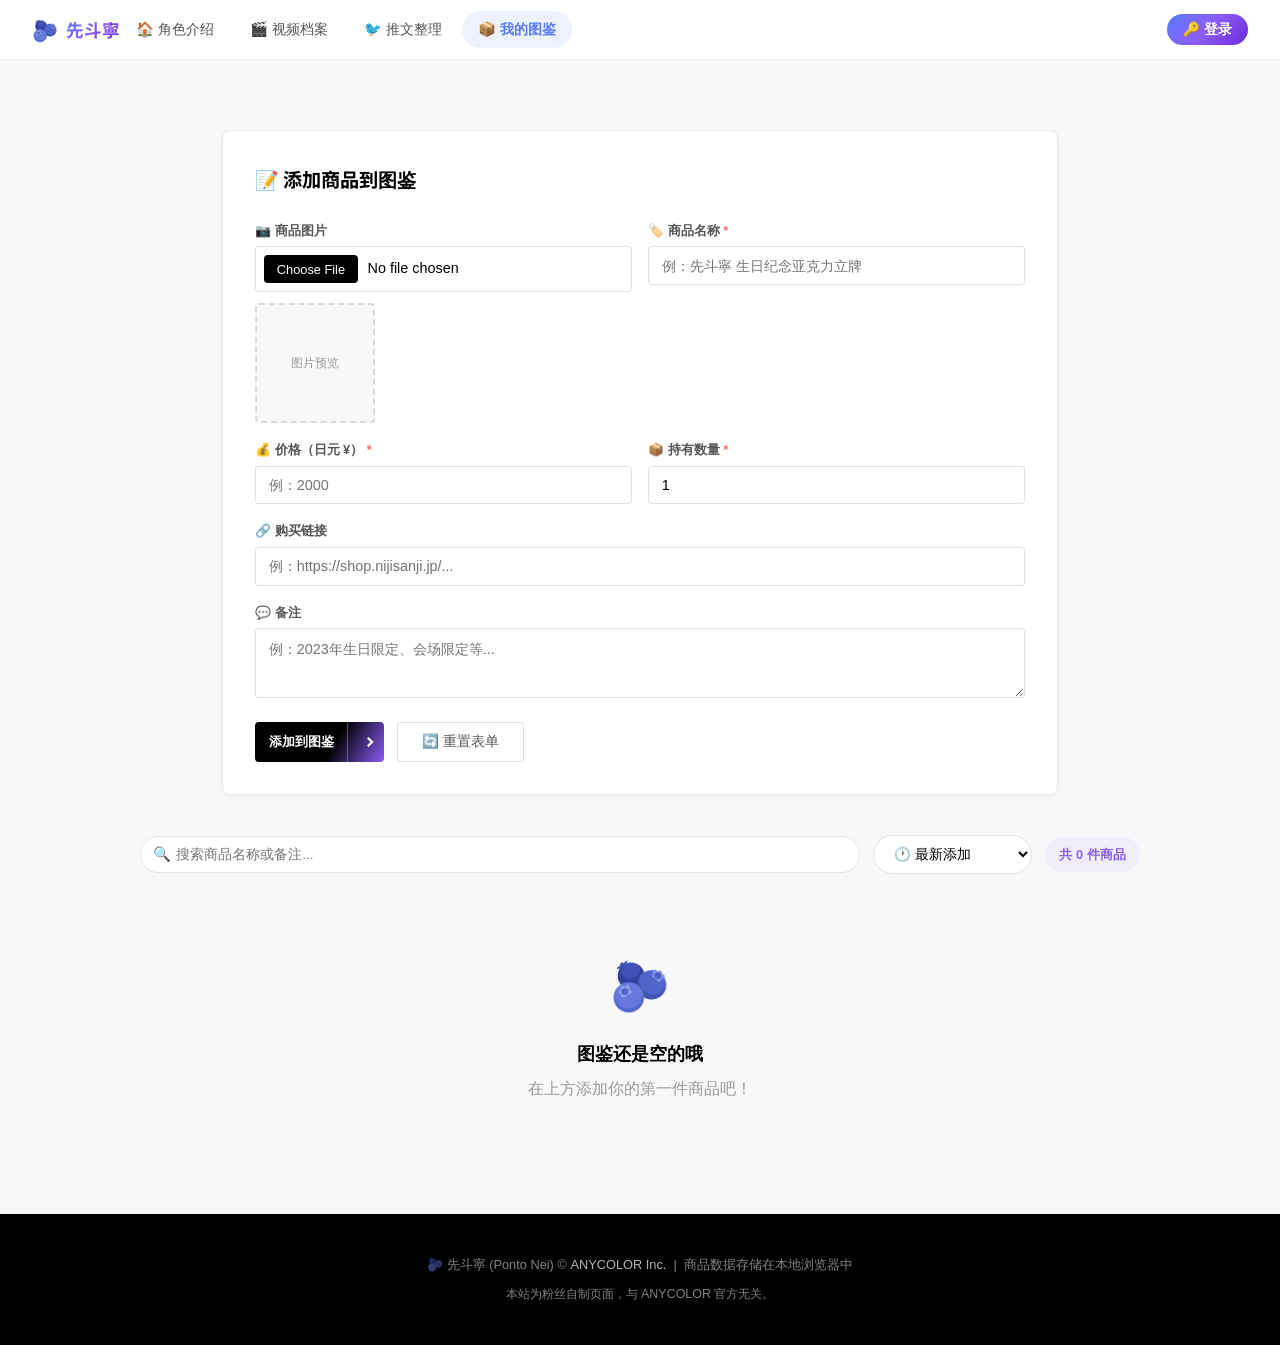
==== commit 9a043bc8: "feat: add localStorage-based user auth system - New js/auth.js: register/login/logout, SHA-256+salt " ====
--- a/collection.html
+++ b/collection.html
@@ -7,6 +7,7 @@
   <meta name="description" content="先斗寧商品图鉴管理 — 上传图片、记录价格、管理数量、保存购买链接。">
   <link rel="icon" href="data:image/svg+xml,<svg xmlns='http://www.w3.org/2000/svg' viewBox='0 0 100 100'><text y='.9em' font-size='90'>🫐</text></svg>">
   <link rel="stylesheet" href="css/style.css">
+  <link rel="stylesheet" href="css/auth.css">
   <link rel="preconnect" href="https://fonts.googleapis.com">
   <link rel="preconnect" href="https://fonts.gstatic.com" crossorigin>
   <link href="https://fonts.googleapis.com/css2?family=Noto+Sans+JP:wght@400;500;600;700;800&display=swap" rel="stylesheet">
@@ -31,7 +32,15 @@
       <li><a href="tweets.html">🐦 推文整理</a></li>
       <li><a href="collection.html">📦 我的图鉴</a></li>
     </ul>
+    <div id="nav-auth"></div>
   </nav>
+
+  <!-- ========== 迁移提示条 ========== -->
+  <div id="migrate-banner" class="migrate-banner" style="display:none;">
+    <span id="migrate-text"></span>
+    <button class="btn-migrate" onclick="doMigrate()">📥 迁移</button>
+    <button class="btn-dismiss" onclick="doDismissMigration()">✕ 忽略</button>
+  </div>
 
   <!-- ========== 页面容器 ========== -->
   <div class="page-container">
@@ -130,7 +139,50 @@
     </p>
   </footer>
 
+  <script src="js/auth.js"></script>
   <script src="js/collection.js"></script>
+
+  <!-- ========== 登录弹窗 ========== -->
+  <div class="auth-overlay" id="auth-overlay">
+    <div class="auth-card">
+      <button class="auth-close" onclick="hideAuthModal()">✕</button>
+      <div class="auth-card-logo">🫐</div>
+      <div class="auth-card-title">欢迎来到 <span>先斗寧</span> 粉丝站</div>
+      <div class="auth-tabs">
+        <button class="auth-tab active" data-tab="login">🔑 登录</button>
+        <button class="auth-tab" data-tab="register">📝 注册</button>
+      </div>
+      <form class="auth-form active" data-tab="login" id="login-form">
+        <div class="auth-field">
+          <label>用户名</label>
+          <input type="text" id="login-username" placeholder="输入用户名" required autocomplete="username">
+        </div>
+        <div class="auth-field">
+          <label>密码</label>
+          <input type="password" id="login-password" placeholder="输入密码" required autocomplete="current-password">
+        </div>
+        <div class="auth-error" id="login-error"></div>
+        <button type="submit" class="auth-submit">登录</button>
+      </form>
+      <form class="auth-form" data-tab="register" id="register-form">
+        <div class="auth-field">
+          <label>用户名</label>
+          <input type="text" id="register-username" placeholder="3-20个字符，中文/英文/数字" required autocomplete="username">
+        </div>
+        <div class="auth-field">
+          <label>密码</label>
+          <input type="password" id="register-password" placeholder="至少6位" required autocomplete="new-password">
+        </div>
+        <div class="auth-field">
+          <label>确认密码</label>
+          <input type="password" id="register-password-confirm" placeholder="再次输入密码" required autocomplete="new-password">
+        </div>
+        <div class="auth-error" id="register-error"></div>
+        <button type="submit" class="auth-submit">注册</button>
+      </form>
+      <p class="auth-hint">🔒 数据保存在你的浏览器中，不会上传到服务器</p>
+    </div>
+  </div>
 
   <!-- ========== 加载动画控制 ========== -->
   <script>
--- a/css/style.css
+++ b/css/style.css
@@ -1393,20 +1393,74 @@
 	  font-weight: 600;
 	}
 
-	/* --- 系列小标题 --- */
+	/* --- 系列可折叠组件 --- */
+	.series-group {
+	  grid-column: 1 / -1;
+	  display: grid;
+	  grid-template-columns: repeat(auto-fill, minmax(300px, 1fr));
+	  gap: 1.2rem;
+	  margin-top: 1rem;
+	}
+
+	.series-group:first-child {
+	  margin-top: 0;
+	}
+
+	.series-group--plain {
+	  margin-top: 0;
+	}
+
+	/* 系列标题按钮 */
 	.series-header {
 	  grid-column: 1 / -1;
-	  padding: 0.5rem 0 0.4rem;
-	  margin-top: 1rem;
+	  display: flex;
+	  align-items: center;
+	  gap: 0.4rem;
+	  width: 100%;
+	  padding: 0.6rem 0 0.4rem;
 	  font-family: var(--font-jp);
 	  font-size: 1rem;
 	  font-weight: 600;
 	  color: var(--accent-dark);
+	  background: none;
+	  border: none;
 	  border-bottom: 2px solid rgba(139, 92, 246, 0.1);
-	}
-
-	.series-header:first-child {
-	  margin-top: 0;
+	  cursor: pointer;
+	  user-select: none;
+	  transition: color 0.2s ease;
+	}
+
+	.series-header:hover {
+	  color: var(--accent);
+	}
+
+	/* 折叠箭头 */
+	.series-arrow {
+	  display: inline-block;
+	  font-size: 0.7rem;
+	  transition: transform 0.3s ease;
+	  flex-shrink: 0;
+	}
+
+	.series-group.collapsed .series-arrow {
+	  transform: rotate(-90deg);
+	}
+
+	/* 系列计数 */
+	.series-count {
+	  font-size: 0.75rem;
+	  font-weight: 400;
+	  color: var(--text-muted);
+	  margin-left: auto;
+	}
+
+	/* 系列卡片容器 — 折叠过渡 */
+	.series-cards {
+	  display: contents;
+	}
+
+	.series-group.collapsed .series-cards {
+	  display: none;
 	}
 
 	/* ============================================
@@ -1494,6 +1548,10 @@
 	  background: #4CAF50;
 	}
 
+	.video-thumb .cat-badge.cover {
+	  background: #e040fb;
+	}
+
 	/* 视频卡片正文 */
 	.video-card .video-body {
 	  padding: 0.9rem 1.2rem;
@@ -1539,6 +1597,18 @@
 	/* ============================================
 	   推文卡片
 	   ============================================ */
+
+	/* ── X 官方时间线嵌入 ── */
+	.twitter-embed-wrapper {
+	  max-width: 700px;
+	  margin: 0 auto;
+	  padding: 1.5rem 2rem 4rem;
+	}
+	.twitter-embed-wrapper .twitter-timeline {
+	  border-radius: 12px;
+	  overflow: hidden;
+	  box-shadow: 0 2px 12px rgba(0,0,0,0.06);
+	}
 
 	.tweet-grid {
 	  display: flex;
@@ -1727,7 +1797,8 @@
 	    padding: 0 1.2rem 0.8rem;
 	  }
 	  .series-header {
-	    padding: 0.4rem 0 0.3rem;
+	    padding: 0.5rem 0 0.3rem;
+	    font-size: 0.9rem;
 	  }
 	  .tweet-card {
 	    padding: 1rem 1.2rem;
@@ -1740,3 +1811,274 @@
 	    width: 100%;
 	  }
 	}
+
+/* ============================================
+   高级搜索面板
+   ============================================ */
+
+/* meta 栏留白，把搜索入口推到右侧 */
+.archive-meta .meta-spacer {
+  flex: 1;
+}
+
+/* 搜索切换 — 融于 meta 栏的轻量文字链接 */
+.search-toggle {
+  display: inline-flex;
+  align-items: center;
+  gap: 0.25rem;
+  padding: 0;
+  border: none;
+  background: none;
+  color: var(--text-muted);
+  font-size: 0.8rem;
+  font-weight: 500;
+  cursor: pointer;
+  font-family: var(--font-jp);
+  transition: color 0.2s ease;
+  user-select: none;
+}
+
+.search-toggle:hover {
+  color: var(--accent);
+}
+
+.search-toggle.has-filter {
+  color: var(--accent);
+  font-weight: 600;
+}
+
+/* 搜索面板本体 — meta 栏下方 */
+.search-body {
+  display: none;
+  max-width: 1100px;
+  margin: 0.5rem auto 0;
+  padding: 1.2rem 1.5rem;
+  background: var(--bg);
+  border: 1px solid rgba(0, 0, 0, 0.06);
+  border-radius: var(--radius);
+}
+
+.search-body.expanded {
+  display: block;
+}
+
+.search-row {
+  display: flex;
+  align-items: flex-start;
+  gap: 0.6rem;
+  margin-bottom: 0.8rem;
+  flex-wrap: wrap;
+}
+
+.search-row:last-of-type {
+  margin-bottom: 0.6rem;
+}
+
+.search-label {
+  font-size: 0.78rem;
+  font-weight: 600;
+  color: var(--text-muted);
+  white-space: nowrap;
+  padding-top: 0.35rem;
+  min-width: 3rem;
+}
+
+.search-cats {
+  display: flex;
+  gap: 0.4rem;
+  flex-wrap: wrap;
+}
+
+.search-cat-checkbox {
+  cursor: pointer;
+  user-select: none;
+}
+
+.search-cat-checkbox input {
+  display: none;
+}
+
+.search-cat-checkbox span {
+  display: inline-block;
+  padding: 0.3rem 0.8rem;
+  border-radius: 50px;
+  border: 1px solid rgba(0, 0, 0, 0.1);
+  background: var(--bg);
+  color: var(--text-secondary);
+  font-size: 0.76rem;
+  font-weight: 500;
+  transition: var(--transition);
+}
+
+.search-cat-checkbox:hover span {
+  border-color: var(--primary-light);
+  color: var(--primary);
+}
+
+.search-cat-checkbox input:checked + span {
+  background: var(--accent);
+  border-color: var(--accent);
+  color: #fff;
+}
+
+.search-input {
+  flex: 1;
+  min-width: 200px;
+  padding: 0.35rem 0.7rem;
+  border: 1px solid rgba(0, 0, 0, 0.1);
+  border-radius: 6px;
+  font-size: 0.84rem;
+  font-family: var(--font-jp);
+  color: var(--text);
+  background: var(--bg-secondary);
+  transition: var(--transition);
+  outline: none;
+}
+
+.search-input:focus {
+  border-color: var(--accent);
+  background: var(--bg);
+}
+
+.search-input::placeholder {
+  color: var(--text-muted);
+}
+
+.search-date-options {
+  display: flex;
+  gap: 0.3rem;
+  flex-wrap: wrap;
+}
+
+.search-date-options label {
+  font-size: 0.78rem;
+  color: var(--text-secondary);
+  cursor: pointer;
+  white-space: nowrap;
+  display: inline-flex;
+  align-items: center;
+  gap: 0.2rem;
+}
+
+.search-date-options input[type="radio"] {
+  accent-color: var(--accent);
+  cursor: pointer;
+}
+
+.search-date-inputs {
+  display: flex;
+  gap: 0.5rem;
+  margin-top: 0.3rem;
+}
+
+.search-date-select,
+.search-date-input {
+  padding: 0.35rem 0.7rem;
+  border: 1px solid rgba(0, 0, 0, 0.1);
+  border-radius: 6px;
+  font-size: 0.84rem;
+  font-family: var(--font-jp);
+  color: var(--text);
+  background: var(--bg-secondary);
+  outline: none;
+  transition: var(--transition);
+}
+
+.search-date-select:focus,
+.search-date-input:focus {
+  border-color: var(--accent);
+  background: var(--bg);
+}
+
+.search-clear {
+  display: inline-flex;
+  align-items: center;
+  gap: 0.2rem;
+  padding: 0.3rem 0.6rem;
+  border: none;
+  background: none;
+  color: var(--text-muted);
+  font-size: 0.76rem;
+  cursor: pointer;
+  font-family: var(--font-jp);
+  transition: color 0.2s ease;
+}
+
+.search-clear:hover {
+  color: #d44;
+}
+
+/* --- 搜索面板响应式 --- */
+@media (max-width: 768px) {
+  .search-body {
+    margin: 0.5rem 1.2rem 0;
+    padding: 1rem 1rem;
+  }
+  .search-row {
+    flex-direction: column;
+    gap: 0.4rem;
+  }
+  .search-label {
+    min-width: auto;
+    padding-top: 0;
+  }
+  .search-input {
+    min-width: auto;
+    width: 100%;
+  }
+  .search-date-options {
+    gap: 0.2rem;
+  }
+  .search-date-options label {
+    font-size: 0.72rem;
+  }
+  .search-cat-checkbox span {
+    padding: 0.3rem 0.7rem;
+    font-size: 0.72rem;
+  }
+}
+
+		/* 手动添加标记 */
+		.tweet-manual-badge {
+		  display: inline-flex;
+		  align-items: center;
+		  gap: 0.2rem;
+		  font-size: 0.7rem;
+		  color: #e67e22;
+		  margin-bottom: 0.2rem;
+		  font-weight: 600;
+		}
+
+		/* 手动添加表单按钮 */
+		.btn-submit {
+		  display: inline-flex;
+		  align-items: center;
+		  gap: 0.3rem;
+		  padding: 0.4rem 1rem;
+		  background: var(--accent);
+		  color: #fff;
+		  border: none;
+		  border-radius: 6px;
+		  font-size: 0.82rem;
+		  font-weight: 600;
+		  cursor: pointer;
+		  font-family: var(--font-jp);
+		  transition: all 0.2s ease;
+		}
+		.btn-submit:hover { background: #7C4FDF; transform: translateY(-1px); }
+
+		.btn-outline-sm {
+		  display: inline-flex;
+		  align-items: center;
+		  gap: 0.3rem;
+		  padding: 0.4rem 1rem;
+		  background: transparent;
+		  color: var(--text-muted);
+		  border: 1px solid var(--card-border);
+		  border-radius: 6px;
+		  font-size: 0.78rem;
+		  cursor: pointer;
+		  font-family: var(--font-jp);
+		  transition: all 0.2s ease;
+		}
+		.btn-outline-sm:hover { color: var(--text); border-color: var(--text-muted); }
--- a/css/auth.css
+++ b/css/auth.css
@@ -0,0 +1,309 @@
+/* ============================================
+   先斗寧 粉丝站 — 用户认证模块样式
+   弹窗 + 导航栏按钮 + 迁移提示条
+   ============================================ */
+
+/* ── 遮罩层 ──────────────────────────────────── */
+.auth-overlay {
+  position: fixed;
+  inset: 0;
+  z-index: 1000;
+  background: rgba(0, 0, 0, 0.45);
+  backdrop-filter: blur(6px);
+  -webkit-backdrop-filter: blur(6px);
+  display: flex;
+  align-items: center;
+  justify-content: center;
+  opacity: 0;
+  visibility: hidden;
+  transition: opacity 0.3s ease, visibility 0.3s ease;
+}
+.auth-overlay.active {
+  opacity: 1;
+  visibility: visible;
+}
+
+/* ── 弹窗卡片 ────────────────────────────────── */
+.auth-card {
+  background: var(--card-bg, #fff);
+  border-radius: var(--radius-lg, 16px);
+  box-shadow: var(--shadow-lg, 0 8px 32px rgba(0,0,0,0.08));
+  width: 90%;
+  max-width: 420px;
+  padding: 2rem 1.8rem 1.8rem;
+  position: relative;
+  animation: authSlideIn 0.35s cubic-bezier(0.215, 0.61, 0.355, 1);
+}
+@keyframes authSlideIn {
+  from { opacity: 0; transform: translateY(24px) scale(0.96); }
+  to   { opacity: 1; transform: translateY(0) scale(1); }
+}
+
+.auth-card-logo {
+  text-align: center;
+  font-size: 2.2rem;
+  margin-bottom: 0.25rem;
+}
+.auth-card-title {
+  text-align: center;
+  font-size: 1.15rem;
+  font-weight: 700;
+  color: var(--text, #000);
+  margin-bottom: 1.2rem;
+}
+.auth-card-title span {
+  background: var(--gradient-primary, linear-gradient(135deg, #5A7DFF, #8B5CF6, #6D28D9));
+  -webkit-background-clip: text;
+  -webkit-text-fill-color: transparent;
+  background-clip: text;
+}
+
+/* ── 标签切换 ────────────────────────────────── */
+.auth-tabs {
+  display: flex;
+  border-bottom: 2px solid var(--card-border, rgba(0,0,0,0.08));
+  margin-bottom: 1.2rem;
+}
+.auth-tab {
+  flex: 1;
+  padding: 0.6rem 0;
+  text-align: center;
+  font-size: 0.92rem;
+  font-weight: 600;
+  color: var(--text-muted, #999);
+  background: none;
+  border: none;
+  cursor: pointer;
+  transition: color 0.25s, border-color 0.25s;
+  border-bottom: 2px solid transparent;
+  margin-bottom: -2px;
+}
+.auth-tab:hover { color: var(--text-secondary, #555); }
+.auth-tab.active {
+  color: var(--primary, #5A7DFF);
+  border-bottom-color: var(--primary, #5A7DFF);
+}
+
+/* ── 表单 ─────────────────────────────────────── */
+.auth-form {
+  display: none;
+}
+.auth-form.active {
+  display: block;
+}
+
+.auth-field {
+  margin-bottom: 1rem;
+}
+.auth-field label {
+  display: block;
+  font-size: 0.82rem;
+  font-weight: 600;
+  color: var(--text-secondary, #555);
+  margin-bottom: 0.35rem;
+}
+.auth-field input {
+  width: 100%;
+  padding: 0.65rem 0.85rem;
+  font-size: 0.92rem;
+  border: 1.5px solid var(--card-border, rgba(0,0,0,0.1));
+  border-radius: var(--radius-md, 8px);
+  background: var(--bg-secondary, #f8f7fa);
+  color: var(--text, #000);
+  transition: border-color 0.25s, box-shadow 0.25s;
+  font-family: inherit;
+  outline: none;
+}
+.auth-field input:focus {
+  border-color: var(--primary, #5A7DFF);
+  box-shadow: 0 0 0 3px rgba(90, 125, 255, 0.12);
+}
+
+.auth-error {
+  font-size: 0.8rem;
+  color: #e74c3c;
+  min-height: 1.2em;
+  margin-bottom: 0.5rem;
+  text-align: center;
+}
+
+.auth-submit {
+  width: 100%;
+  padding: 0.7rem;
+  font-size: 0.95rem;
+  font-weight: 700;
+  color: #fff;
+  background: var(--gradient-primary, linear-gradient(135deg, #5A7DFF, #8B5CF6, #6D28D9));
+  border: none;
+  border-radius: var(--radius-md, 8px);
+  cursor: pointer;
+  transition: opacity 0.25s, transform 0.15s;
+  font-family: inherit;
+}
+.auth-submit:hover { opacity: 0.9; }
+.auth-submit:active { transform: scale(0.98); }
+
+.auth-hint {
+  text-align: center;
+  font-size: 0.75rem;
+  color: var(--text-muted, #999);
+  margin-top: 0.8rem;
+}
+
+/* ── 关闭按钮 ────────────────────────────────── */
+.auth-close {
+  position: absolute;
+  top: 0.75rem;
+  right: 0.9rem;
+  width: 32px;
+  height: 32px;
+  border-radius: 50%;
+  border: none;
+  background: var(--bg-secondary, #f8f7fa);
+  color: var(--text-muted, #999);
+  font-size: 1.1rem;
+  cursor: pointer;
+  display: flex;
+  align-items: center;
+  justify-content: center;
+  transition: background 0.2s, color 0.2s;
+}
+.auth-close:hover {
+  background: rgba(0,0,0,0.08);
+  color: var(--text, #000);
+}
+
+/* ── 导航栏认证按钮 ──────────────────────────── */
+#nav-auth {
+  display: flex;
+  align-items: center;
+  gap: 0.5rem;
+  margin-left: auto;
+}
+
+.btn-login {
+  padding: 0.4rem 1rem;
+  font-size: 0.85rem;
+  font-weight: 600;
+  color: #fff;
+  background: var(--gradient-primary, linear-gradient(135deg, #5A7DFF, #8B5CF6, #6D28D9));
+  border: none;
+  border-radius: 20px;
+  cursor: pointer;
+  transition: opacity 0.25s, transform 0.15s;
+  font-family: inherit;
+  white-space: nowrap;
+}
+.btn-login:hover { opacity: 0.9; }
+.btn-login:active { transform: scale(0.96); }
+
+.user-label {
+  font-size: 0.85rem;
+  font-weight: 600;
+  color: var(--text, #000);
+  white-space: nowrap;
+}
+
+.btn-logout {
+  padding: 0.3rem 0.75rem;
+  font-size: 0.78rem;
+  font-weight: 500;
+  color: var(--text-muted, #999);
+  background: var(--bg-secondary, #f8f7fa);
+  border: 1px solid var(--card-border, rgba(0,0,0,0.08));
+  border-radius: 16px;
+  cursor: pointer;
+  transition: color 0.2s, border-color 0.2s;
+  font-family: inherit;
+  white-space: nowrap;
+}
+.btn-logout:hover {
+  color: #e74c3c;
+  border-color: #e74c3c;
+}
+
+/* ── 迁移提示条 ───────────────────────────────── */
+.migrate-banner {
+  display: none;
+  align-items: center;
+  justify-content: center;
+  gap: 0.75rem;
+  flex-wrap: wrap;
+  padding: 0.7rem 1.2rem;
+  background: linear-gradient(135deg, #fef3c7, #fde68a);
+  border-radius: var(--radius-md, 8px);
+  font-size: 0.85rem;
+  font-weight: 600;
+  color: #92400e;
+  margin-bottom: 1rem;
+  text-align: center;
+}
+.migrate-banner button {
+  padding: 0.35rem 0.9rem;
+  font-size: 0.8rem;
+  font-weight: 600;
+  border-radius: 14px;
+  border: none;
+  cursor: pointer;
+  font-family: inherit;
+  transition: opacity 0.2s;
+}
+.migrate-banner .btn-migrate {
+  background: #92400e;
+  color: #fff;
+}
+.migrate-banner .btn-migrate:hover { opacity: 0.85; }
+.migrate-banner .btn-dismiss {
+  background: transparent;
+  color: #92400e;
+  border: 1px solid #92400e;
+}
+.migrate-banner .btn-dismiss:hover { opacity: 0.7; }
+
+/* ── 管理员发布条 ────────────────────────────── */
+.admin-bar {
+  display: none;
+  align-items: center;
+  gap: 0.6rem;
+  flex-wrap: wrap;
+  padding: 0.6rem 1rem;
+  background: linear-gradient(135deg, #ede9fe, #ddd6fe);
+  border-radius: var(--radius-md, 8px);
+  font-size: 0.82rem;
+  font-weight: 600;
+  color: #5b21b6;
+  margin-bottom: 0.75rem;
+}
+.admin-bar.visible { display: flex; }
+.admin-bar button {
+  padding: 0.3rem 0.8rem;
+  font-size: 0.78rem;
+  font-weight: 600;
+  border-radius: 14px;
+  border: none;
+  cursor: pointer;
+  font-family: inherit;
+  transition: opacity 0.2s;
+}
+.admin-bar .btn-publish {
+  background: #7c3aed;
+  color: #fff;
+}
+.admin-bar .btn-publish:hover { opacity: 0.85; }
+
+/* ── 响应式 ───────────────────────────────────── */
+@media (max-width: 480px) {
+  .auth-card {
+    width: 94%;
+    padding: 1.5rem 1.2rem 1.3rem;
+  }
+  .auth-card-logo { font-size: 1.8rem; }
+  .auth-card-title { font-size: 1rem; }
+
+  #nav-auth { gap: 0.3rem; }
+  .btn-login { padding: 0.3rem 0.8rem; font-size: 0.78rem; }
+  .user-label { font-size: 0.78rem; }
+  .btn-logout { font-size: 0.72rem; padding: 0.25rem 0.6rem; }
+
+  .migrate-banner { font-size: 0.78rem; padding: 0.5rem 0.8rem; }
+}
